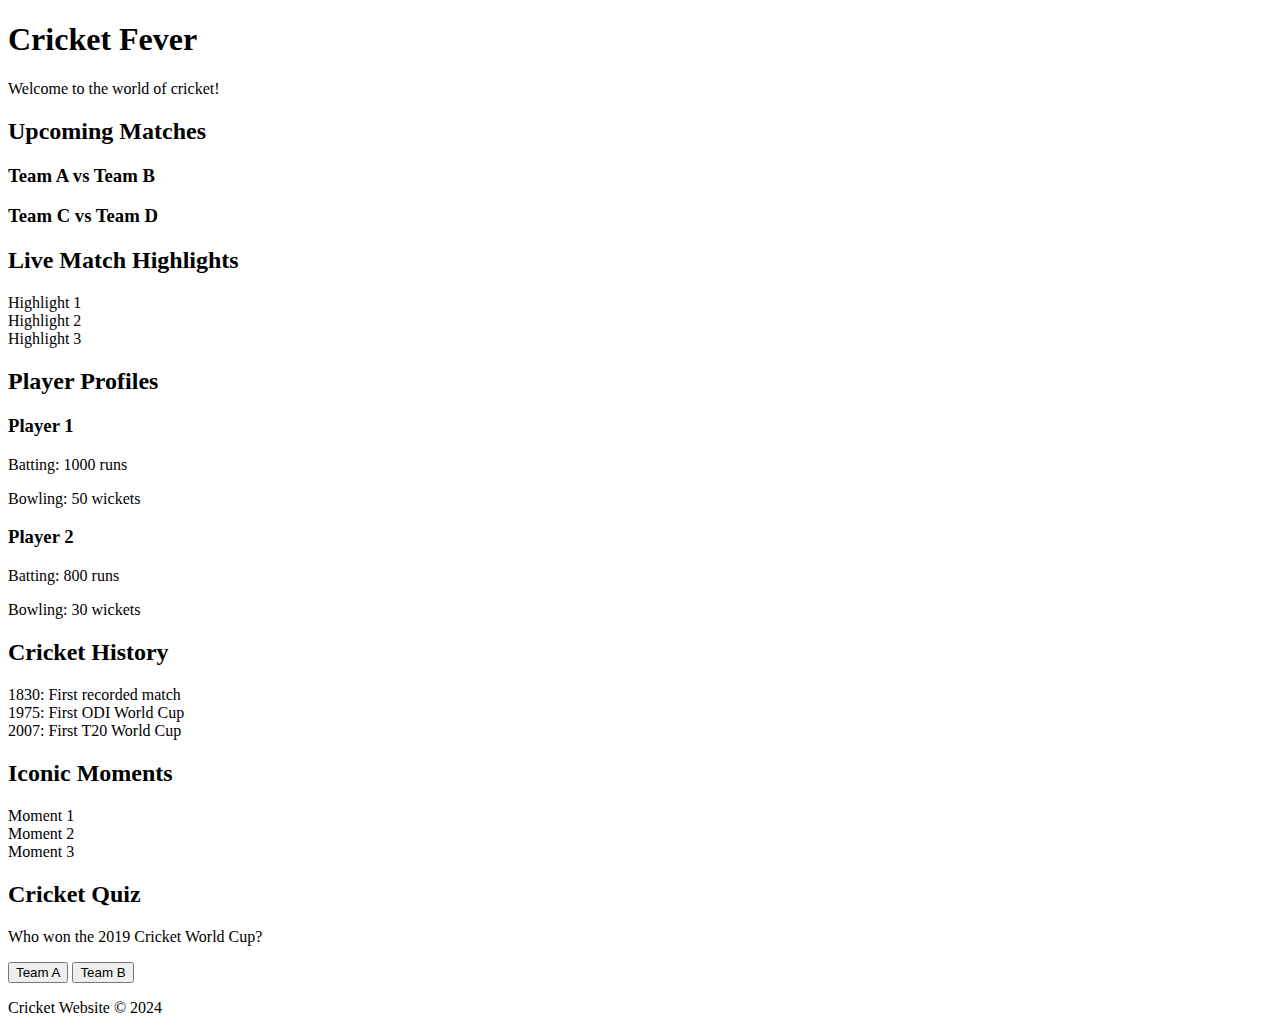
==== index.html @ 21a28d3c "Update index.html" ====
<!DOCTYPE html>
<html lang="en">
<head>
    <meta charset="UTF-8">
    <meta name="viewport" content="width=device-width, initial-scale=1.0">
    <title>Cricket Website</title>
    <link rel="stylesheet" href="styles.css">
</head>
<body>
    <header>
        <div class="hero">
            <h1>Cricket Fever</h1>
            <p>Welcome to the world of cricket!</p>
        </div>
    </header>

    <section id="upcoming-matches">
        <h2>Upcoming Matches</h2>
        <div class="match" data-date="2024-09-30T14:00:00">
            <h3>Team A vs Team B</h3>
            <p class="countdown"></p>
        </div>
        <div class="match" data-date="2024-10-02T16:00:00">
            <h3>Team C vs Team D</h3>
            <p class="countdown"></p>
        </div>
    </section>

    <section id="live-highlights">
        <h2>Live Match Highlights</h2>
        <div class="slider">
            <div class="highlight">Highlight 1</div>
            <div class="highlight">Highlight 2</div>
            <div class="highlight">Highlight 3</div>
        </div>
    </section>

    <section id="player-profiles">
        <h2>Player Profiles</h2>
        <div class="player-card">
            <div class="card-content">
                <h3>Player 1</h3>
                <p>Batting: 1000 runs</p>
                <p>Bowling: 50 wickets</p>
            </div>
        </div>
        <div class="player-card">
            <div class="card-content">
                <h3>Player 2</h3>
                <p>Batting: 800 runs</p>
                <p>Bowling: 30 wickets</p>
            </div>
        </div>
    </section>

    <section id="cricket-history">
        <h2>Cricket History</h2>
        <div class="timeline">
            <div class="event">1830: First recorded match</div>
            <div class="event">1975: First ODI World Cup</div>
            <div class="event">2007: First T20 World Cup</div>
        </div>
    </section>

    <section id="gallery">
        <h2>Iconic Moments</h2>
        <div class="gallery">
            <div class="gallery-item">Moment 1</div>
            <div class="gallery-item">Moment 2</div>
            <div class="gallery-item">Moment 3</div>
        </div>
    </section>

    <section id="quiz">
        <h2>Cricket Quiz</h2>
        <div class="quiz-question">
            <p>Who won the 2019 Cricket World Cup?</p>
            <button>Team A</button>
            <button>Team B</button>
        </div>
    </section>

    <footer>
        <p>Cricket Website &copy; 2024</p>
    </footer>

    <script src="script.js"></script>
</body>
</html>
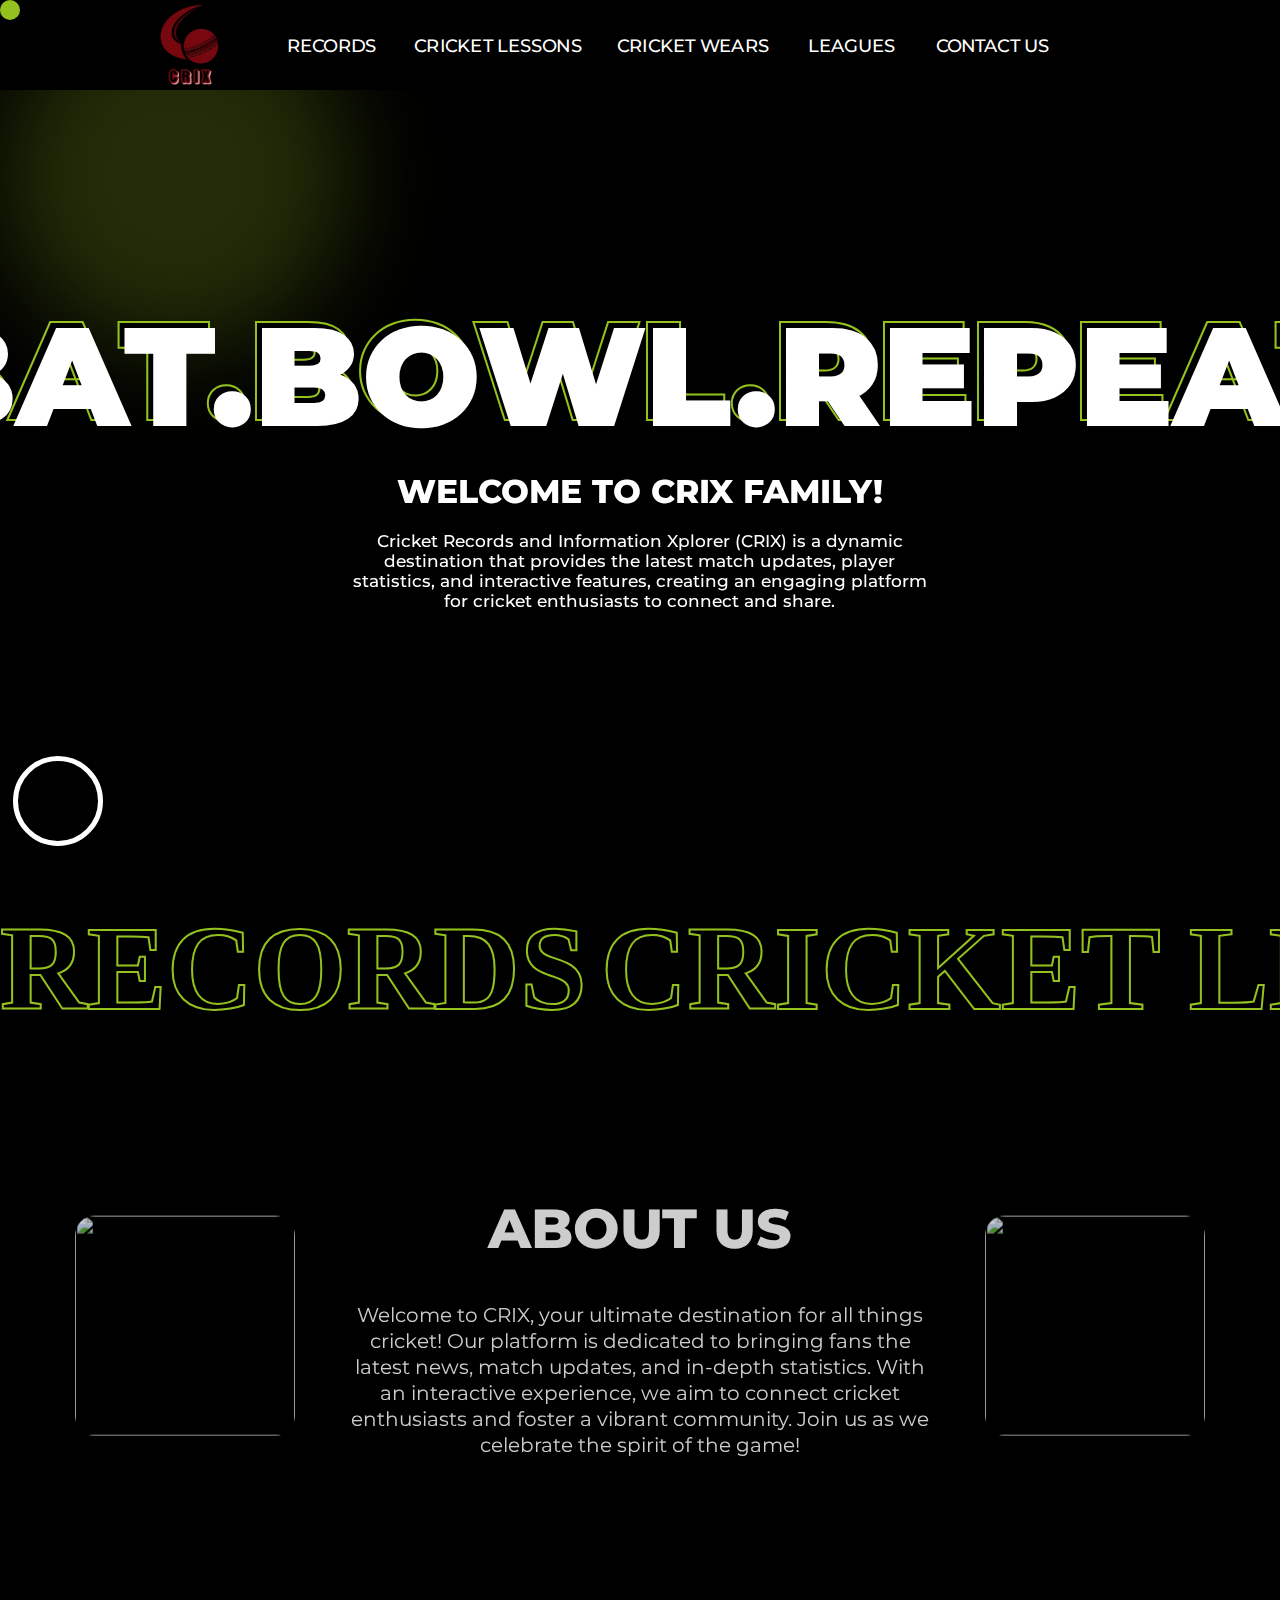
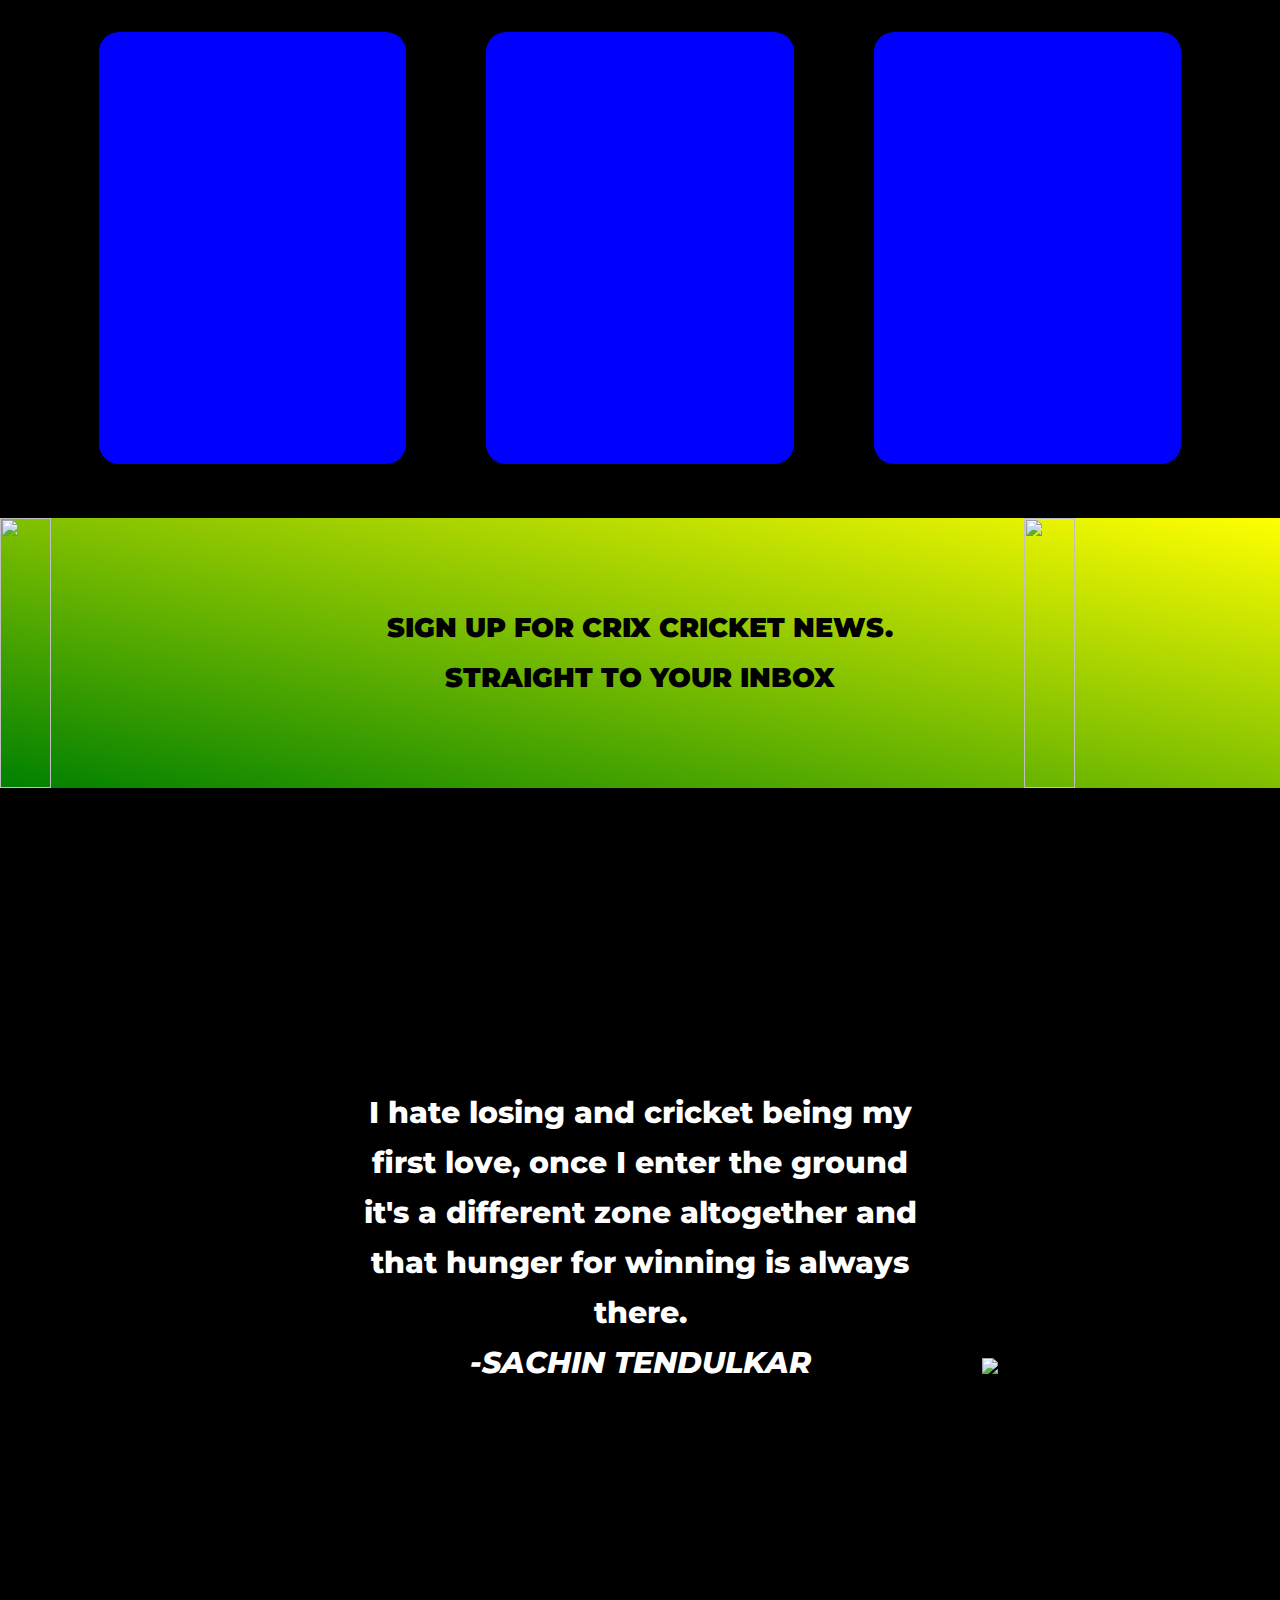
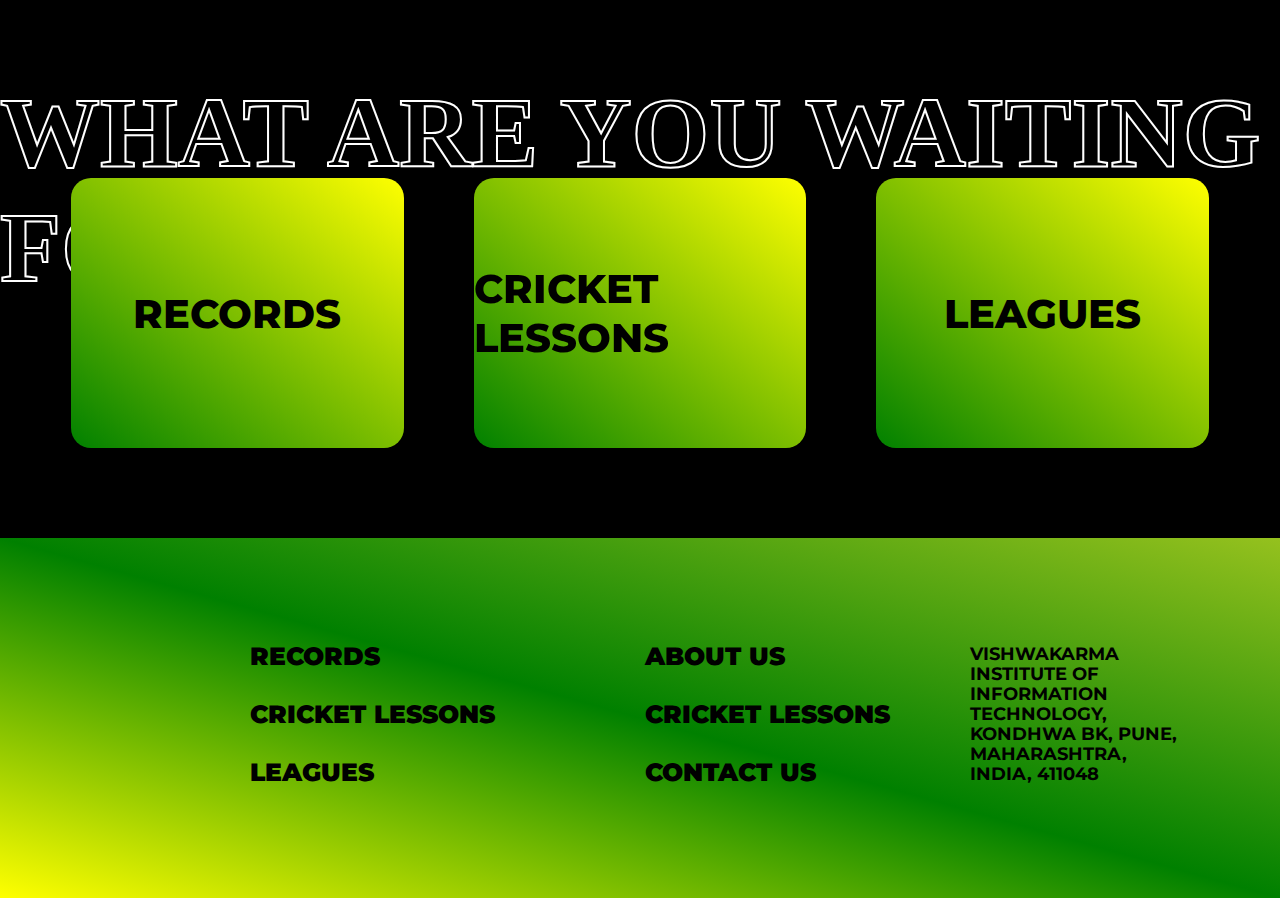
==== commit d0b96794: "Prototype" ====
--- a/index.html
+++ b/index.html
@@ -1,89 +1,167 @@
 <!DOCTYPE html>
 <html lang="en">
+
 <head>
     <meta charset="UTF-8">
     <meta name="viewport" content="width=device-width, initial-scale=1.0">
-    <title>Cricket Website</title>
-    <link rel="stylesheet" href="styles.css">
+    <title>CRIX</title>
+    <link rel="stylesheet" href="style.css">
+    <link rel="preconnect" href="https://fonts.googleapis.com">
+    <link rel="preconnect" href="https://fonts.gstatic.com" crossorigin>
+    <link href="https://fonts.googleapis.com/css2?family=Montserrat:wght@700&display=swap" rel="stylesheet">
+    <link rel="stylesheet" href="https://cdnjs.cloudflare.com/ajax/libs/font-awesome/6.5.1/css/all.min.css" integrity="sha512-DTOQO9RWCH3ppGqcWaEA1BIZOC6xxalwEsw9c2QQeAIftl+Vegovlnee1c9QX4TctnWMn13TZye+giMm8e2LwA==" crossorigin="anonymous" referrerpolicy="no-referrer" />
 </head>
+
 <body>
-    <header>
-        <div class="hero">
-            <h1>Cricket Fever</h1>
-            <p>Welcome to the world of cricket!</p>
+    <div id="nav">
+        <img src="Screenshot__221_-removebg-preview.png"
+            alt="">
+        <h4>RECORDS</h4>
+        <h4>CRICKET LESSONS</h4>
+        <h4>CRICKET WEARS</h4>
+        <h4>LEAGUES</h4>
+        <h4>CONTACT US</h4>
+    </div>
+    <div id="cursor"></div>
+    <div id="cursor-blur"></div>
+    <video src="./videoplayback (online-video-cutter.com).mp4" muted autoplay loop> </video>
+    <div id="main">
+        <div id="page1">
+            <h1>BAT.BOWL.REPEAT</h1>
+            <h2>WELCOME TO CRIX FAMILY!</h2>
+            <P>Cricket Records and Information Xplorer (CRIX) is a dynamic destination that provides the latest match updates,
+                 player statistics, and interactive features, creating an engaging platform for cricket enthusiasts to connect and share.</P>
+                <div id="arrow">
+                    <i class="fa-solid fa-arrow-down"></i>
+                </div>
         </div>
-    </header>
+        <div id="page2">
+            <div id="scroller">
 
-    <section id="upcoming-matches">
-        <h2>Upcoming Matches</h2>
-        <div class="match" data-date="2024-09-30T14:00:00">
-            <h3>Team A vs Team B</h3>
-            <p class="countdown"></p>
-        </div>
-        <div class="match" data-date="2024-10-02T16:00:00">
-            <h3>Team C vs Team D</h3>
-            <p class="countdown"></p>
-        </div>
-    </section>
 
-    <section id="live-highlights">
-        <h2>Live Match Highlights</h2>
-        <div class="slider">
-            <div class="highlight">Highlight 1</div>
-            <div class="highlight">Highlight 2</div>
-            <div class="highlight">Highlight 3</div>
-        </div>
-    </section>
+                <div id="scroller1">
+                    <h4>RECORDS</h4>
+                    <h4>CRICKET LESSONS</h4>
+                    <h4>CRICKET WEARS</h4>
+                    <h4>LEAGUES</h4>
+                    <h4>CONTACT US</h4>
+                </div>
+                <div id="scroller1">
+                    <h4>RECORDS</h4>
+                    <h4>CRICKET LESSONS</h4>
+                    <h4>CRICKET WEARS</h4>
+                    <h4>LEAGUES</h4>
+                    <h4>CONTACT US</h4>
+                </div>
 
-    <section id="player-profiles">
-        <h2>Player Profiles</h2>
-        <div class="player-card">
-            <div class="card-content">
-                <h3>Player 1</h3>
-                <p>Batting: 1000 runs</p>
-                <p>Bowling: 50 wickets</p>
+            </div>
+            <div id="about-us">
+                <img src="https://images.unsplash.com/photo-1531415074968-036ba1b575da?q=80&w=2067&auto=format&fit=crop&ixlib=rb-4.0.3&ixid=M3wxMjA3fDB8MHxwaG90by1wYWdlfHx8fGVufDB8fHx8fA%3D%3D"
+                    alt="">
+
+                <div id="about-us2">
+                    <h3>ABOUT US</h3>
+                    <p>Welcome to CRIX, your ultimate destination for all things cricket! Our platform is dedicated to bringing fans 
+                        the latest news, match updates, and in-depth statistics. With an interactive experience, we aim to connect
+                         cricket enthusiasts and foster a vibrant community. Join us as we celebrate the spirit of the game!</p>
+                </div>
+                <img src="https://images.unsplash.com/photo-1624193757636-b829dfa06a1b?q=80&w=1896&auto=format&fit=crop&ixlib=rb-4.0.3&ixid=M3wxMjA3fDB8MHxwaG90by1wYWdlfHx8fGVufDB8fHx8fA%3D%3D"
+                    alt="">
+            </div>
+            <div id="cards-container">
+
+                <div class="card" id="card1">
+                    <div class="overlay">
+                        <h4>RECORDS</h4>
+                        <p>Dive into the world of cricket records, showcasing the highest scores, fastest balls, and most wickets. 
+                            Explore historical milestones and remarkable achievements that define the spirit of the game.
+                        </p>
+                    </div>
+                </div>
+
+
+
+                <div class="card" id="card2">
+                    <div class="overlay">
+                        <h4>CRICKET LESSONS</h4>
+                        <p>Master the art of cricket with comprehensive lessons covering batting techniques, bowling styles, and fielding strategies. 
+                            Whether you're a beginner or looking to refine your skills, these lessons are designed to elevate your game.</p>
+                    </div>
+                </div>
+
+
+
+                <div class="card" id="card3">
+                    <div class="overlay">
+                        <h4>LEAGUES</h4>
+                        <p>Discover the excitement of cricket leagues worldwide, from local tournaments to international championships.
+                             Stay updated on fixtures, teams, and results as players compete for glory on the global stage.</p>
+                    </div>
+                </div>
+
             </div>
         </div>
-        <div class="player-card">
-            <div class="card-content">
-                <h3>Player 2</h3>
-                <p>Batting: 800 runs</p>
-                <p>Bowling: 30 wickets</p>
+        <div id="green-div">
+            <img src="https://ouch-cdn2.icons8.com/KgfWC6MGeH04_TXdJJW-ux6JRqDBAp61B5__o1BR1bs/rs:fit:368:492/czM6Ly9pY29uczgu/b3VjaC1wcm9kLmFz/c2V0cy9zdmcvNDQ1/L2JkNDdhYjNmLWI1/ZGYtNDgwMy05ZTU4/LWY4ODcyNjc5ZjMz/ZC5zdmc.png"
+                alt="">
+            <h4>Sign up for CRIX cricket news. <br>Straight to your Inbox</h4>
+            <img src="https://ouch-cdn2.icons8.com/KgfWC6MGeH04_TXdJJW-ux6JRqDBAp61B5__o1BR1bs/rs:fit:368:492/czM6Ly9pY29uczgu/b3VjaC1wcm9kLmFz/c2V0cy9zdmcvNDQ1/L2JkNDdhYjNmLWI1/ZGYtNDgwMy05ZTU4/LWY4ODcyNjc5ZjMz/ZC5zdmc.png"
+                alt="">
+        </div>
+        <div id="page3">
+            <img id="colon1" src="https://eiwgew27fhz.exactdn.com/wp-content/themes/puttosaurus/img/quote-left.svg"
+                alt="">
+            <p>I hate losing and cricket being my first love, once I enter the ground it's a different zone altogether and that
+                 hunger for winning is always there.
+                 <br><cite>-SACHIN TENDULKAR</cite></p>
+            <img id="colon2" src="https://eiwgew27fhz.exactdn.com/wp-content/themes/puttosaurus/img/quote-right.svg">
+
+        </div>
+        <div id="page4">
+            <h1>WHAT ARE YOU WAITING FOR</h1>
+            <div class="elem">
+                <h2>RECORDS</h2>
+                <img src="https://wallpapers.com/images/hd/indian-cricket-player-world-4k-nq2ctc7fwivw40g7.jpg" alt="">
+            </div>
+            <div class="elem">
+                <h2>CRICKET LESSONS</h2>
+                <img src="https://images.unsplash.com/photo-1519847944462-d2229b64154d?q=80&w=2074&auto=format&fit=crop&ixlib=rb-4.0.3&ixid=M3wxMjA3fDB8MHxwaG90by1wYWdlfHx8fGVufDB8fHx8fA%3D%3D" alt="">
+            </div>
+            <div class="elem">
+                <h2>LEAGUES</h2>
+                <img src="https://assets.gqindia.com/photos/5ce3a36ca24632705678783d/4:3/w_1440,h_1080,c_limit/World-Cup-top-image.jpg" alt="">
             </div>
         </div>
-    </section>
+        <div id="footer">
+            <img src="https://ouch-cdn2.icons8.com/KgfWC6MGeH04_TXdJJW-ux6JRqDBAp61B5__o1BR1bs/rs:fit:368:492/czM6Ly9pY29uczgu/b3VjaC1wcm9kLmFz/c2V0cy9zdmcvNDQ1/L2JkNDdhYjNmLWI1/ZGYtNDgwMy05ZTU4/LWY4ODcyNjc5ZjMz/ZC5zdmc.png" alt="">
+            <div id="f1">
+                <img src="https://images.CRIX-cricket.com/image/private/t_q-best/v1698133655/prd/assets/logos/CRIX-white-logo.svg" alt="">
+            </div>
+            <div id="f2">
+                <h3>RECORDS</h3>
+                <h3>CRICKET LESSONS</h3>
+                <h3>LEAGUES</h3>
+            </div>
+            <div id="f3">
+                <h3>ABOUT US</h3>
+                <h3>CRICKET LESSONS</h3>
+                <h3>CONTACT US</h3>
+            </div>
+            <div id="f4">
+                <h4>VISHWAKARMA INSTITUTE OF INFORMATION TECHNOLOGY, KONDHWA BK, PUNE, MAHARASHTRA, INDIA, 411048
+                </h4>
+            </div>
+        </div>
+    </div>
+    
+    <script src="https://cdnjs.cloudflare.com/ajax/libs/gsap/3.12.5/gsap.min.js"
+        integrity="sha512-7eHRwcbYkK4d9g/6tD/mhkf++eoTHwpNM9woBxtPUBWm67zeAfFC+HrdoE2GanKeocly/VxeLvIqwvCdk7qScg=="
+        crossorigin="anonymous" referrerpolicy="no-referrer"></script>
+        <script src="https://cdnjs.cloudflare.com/ajax/libs/gsap/3.12.5/ScrollTrigger.min.js"
+        integrity="sha512-onMTRKJBKz8M1TnqqDuGBlowlH0ohFzMXYRNebz+yOcc5TQr/zAKsthzhuv0hiyUKEiQEQXEynnXCvNTOk50dg=="
+        crossorigin="anonymous" referrerpolicy="no-referrer"></script>
+        <script src="script.js"></script>
+    
+</body>
 
-    <section id="cricket-history">
-        <h2>Cricket History</h2>
-        <div class="timeline">
-            <div class="event">1830: First recorded match</div>
-            <div class="event">1975: First ODI World Cup</div>
-            <div class="event">2007: First T20 World Cup</div>
-        </div>
-    </section>
-
-    <section id="gallery">
-        <h2>Iconic Moments</h2>
-        <div class="gallery">
-            <div class="gallery-item">Moment 1</div>
-            <div class="gallery-item">Moment 2</div>
-            <div class="gallery-item">Moment 3</div>
-        </div>
-    </section>
-
-    <section id="quiz">
-        <h2>Cricket Quiz</h2>
-        <div class="quiz-question">
-            <p>Who won the 2019 Cricket World Cup?</p>
-            <button>Team A</button>
-            <button>Team B</button>
-        </div>
-    </section>
-
-    <footer>
-        <p>Cricket Website &copy; 2024</p>
-    </footer>
-
-    <script src="script.js"></script>
-</body>
 </html>
--- a/style.css
+++ b/style.css
@@ -0,0 +1,499 @@
+*{
+    margin: 0;
+    padding: 0;
+    box-sizing: border-box;
+    font-family: 'montserrat';
+    color: #fff;
+}
+
+html,body{
+    height: 100%;
+    width: 100%;
+
+}
+
+#cursor{
+    height: 20px;
+    width: 20px;
+    background-color: #95C11E;
+    border-radius: 50%;
+    position: fixed;
+    z-index: 99;
+}
+
+#cursor-blur{
+    height: 350px;
+    width: 350px;
+    background-color: #96c11e3c;
+    border-radius: 50%;
+    position: fixed;
+    filter: blur(50px);
+    z-index: 9;
+}
+
+
+#nav{
+    height: 145px;
+    width: 100%;
+    display: flex;
+    align-items: center;
+    padding: 0 150px;
+    gap: 50px;
+    position: fixed;
+    justify-content: flex-start;
+    z-index: 99;
+}
+
+#nav img{
+    height: 80px;
+}
+
+#nav h4{
+    text-transform: uppercase;
+    scale: 1.1;
+    font-weight: 500;
+    transition: all ease 0.5s;
+}
+
+#nav h4:hover{
+    text-decoration: underline;
+    scale: 1;
+    
+}
+
+video{
+    height: 100%;
+    width: 100%;
+    object-fit: cover;
+    position: fixed;
+    z-index: -1;
+}
+
+#main{
+    position: relative;
+    background-color: rgba(0,0,0, 0.60);
+}
+
+#page1{
+    height: 100vh;
+    width: 100%;
+    position: relative;
+    display: flex;
+    align-items: center;
+    justify-content: center;
+    flex-direction: column;
+    text-align: center;
+    z-index: 10;
+}
+
+#page1 h1{
+    font-size: 140px;
+    font-weight: 900;
+    position: relative;
+}
+
+#page1 h1::before{
+    content: "BAT.BOWL.REPEAT";
+    position: absolute;
+    color: black;
+    top: -6px;
+    left: -6px;
+    -webkit-text-stroke: 2px #95C11E;
+    z-index: -1;
+}
+
+#page1 h2{
+    font-size: 33px;
+    font-weight: 800;
+    margin-top: 10px;
+    margin-bottom: 20px;
+}
+#page1 p{
+    font-size: 17px;
+    font-weight: 500;
+    width: 45.3%;
+}
+
+
+#page1 #arrow{
+
+    height: 90px;
+    width: 90px;
+    background-color: transparent;
+    position: absolute;
+    display: flex;
+    align-items: center;
+    left: 1%;
+    bottom: 6%;
+    justify-content: center;
+    border-radius: 50%;
+    border: 5px solid white;
+    transition: all ease 0.5s;
+
+}
+#page1 #arrow i{
+    font-size: 50px;
+    font-weight: 800;
+}
+
+#page1 #arrow:hover{
+    scale: 0.5;
+    background-color: #95C11E;
+
+}
+
+#page2{
+    min-height: 100vh;
+    width: 100%;
+    z-index: 10;
+}
+
+#scroller{
+
+    white-space: nowrap;
+    overflow-x:auto ;
+    overflow-y: hidden;
+    position: relative;
+    z-index: 10;
+
+}
+
+#scroller::-webkit-scrollbar{
+    display: none;
+}
+#scroller1{
+    display: inline-block;
+    white-space: nowrap;
+    animation: scroll;
+    animation-duration: 50s;
+    animation-timing-function: linear;
+    animation-iteration-count: infinite;
+}
+
+
+#scroller h4{
+    display: inline-block;
+    font-size: 120px;
+    font-weight: 900;
+    font-family:'gilroy';
+    margin-right: 10px;
+    transition: all linear 0.5s;
+    color: transparent;
+    -webkit-text-stroke: 2px #95C11E;
+}
+
+#scroller h4:hover{
+    color: #95C11E;
+}
+
+@keyframes scroll {
+    from{
+        transform: translateX(0);
+    }
+    to{
+        transform: translateX(-100%);
+    }
+    
+}
+
+
+#about-us{
+    height: 60vh;
+    width: 100%;
+    display: flex;
+    padding: 0 50px;
+    align-items: center;
+    justify-content: space-around;
+    position: relative;
+    z-index: 10;
+}
+
+#about-us img{
+    height: 220px;
+    width: 220px;
+    border-radius: 20px;
+    object-fit: cover;
+}
+
+#about-us2{
+    width: 50%;
+    text-align: center;
+}
+
+#about-us2 h3{
+    font-size: 55px;
+    font-weight: 800;
+    margin-bottom: 40px;
+}
+
+#about-us2 p{
+    font-size: 20px;
+    line-height: 26px;
+}
+
+
+#cards-container{
+    height: 60vh;
+    display: flex;
+    align-items: center;
+    justify-content: center;
+    gap: 80px;
+    position: relative;
+    z-index: 10;
+}
+
+.card{
+    height: 80%;
+    width: 24%;
+    background-color: blue;
+    border-radius: 20px;
+    background-size:cover ;
+    background-position:center ;
+    overflow: hidden;
+    transition: all ease 0.8s;
+    
+}
+
+#card1{
+    background-image: url(https://images.unsplash.com/photo-1603722039047-bc9997bfa963?q=80&w=2070&auto=format&fit=crop&ixlib=rb-4.0.3&ixid=M3wxMjA3fDB8MHxwaG90by1wYWdlfHx8fGVufDB8fHx8fA%3D%3D);
+
+}
+
+#card2{
+    background-image: url(https://images.unsplash.com/photo-1580831800257-f83135932664?q=80&w=1960&auto=format&fit=crop&ixlib=rb-4.0.3&ixid=M3wxMjA3fDB8MHxwaG90by1wYWdlfHx8fGVufDB8fHx8fA%3D%3D);
+}
+
+#card3{
+    background-image: url(https://wallpapers.com/images/featured/indian-cricket-g8wl4uwm62bu7830.jpg);
+}
+
+.overlay{
+    height: 100%;
+    width: 100%;
+    background-color: #95C11E;
+    padding: 30px;
+    padding-top: 90px;
+    opacity: 0;
+    transition: all ease 0.6s;
+    
+}
+
+.overlay h4{
+    color: #000;
+    font-size: 30px;
+    text-transform: uppercase;
+    white-space: nowrap;
+    margin-bottom: 20px;
+    font-weight: 800;
+}
+
+.overlay p{
+    color: #000;
+    font-size: 15px;
+}
+
+.card:hover .overlay{
+    opacity: 1;
+}
+
+.card:hover{
+    transform: rotate3d(-1,0.5,.2,20deg);
+}
+
+#green-div{
+    height:30vh;
+    display: flex;
+    align-items: center;
+    justify-content: space-between;
+    background: linear-gradient(to left bottom , yellow,green);
+}
+
+#green-div h4{
+    width: 50%;
+    color: #000;
+    font-size: 27px; 
+    text-transform: uppercase;
+    line-height: 50px;
+    text-align: center;
+    font-weight: 900;
+}
+
+#green-div img{
+    height: 100%;
+    object-fit: cover;
+    width: 20%;
+}
+
+#page3{
+    height: 100vh;
+    width: 100%;
+    background-color: #000;
+    display: flex;
+    align-items: center;
+    justify-content: center;
+    position: relative;
+}
+
+#page3>p{
+    font-size: 30px;
+    font-weight: 800;
+    width: 45%;
+    text-align: center;
+    line-height: 50px;
+}
+
+#page3 img{
+   height: 60px;
+   
+   position: absolute;
+    
+}
+
+#page3 #colon1{
+    left: 20%;
+    top: 20%;
+}
+
+#page3 #colon2{
+    right:22%;
+    bottom: 30%;
+}
+
+#page4{
+    height: 50vh;
+    width: 100%;
+  position: relative;
+    display: flex;
+    align-items: center;
+    justify-content: center;
+    gap: 70px;
+    
+}
+
+.elem{
+    height: 60%;
+    width: 26%;
+    overflow: hidden;
+    border-radius: 20px;
+    position: relative;
+}
+
+.elem h2{
+    height: 100%;
+    width: 100%;
+    background: linear-gradient(to left bottom, yellow, green);
+    display: flex;
+    align-items: center;
+    justify-content: center;
+    font-size: 40px;
+    color: #000;
+    font-weight: 800;
+    position: absolute;
+    z-index: 10;
+    transition: all ease 0.5s;
+}
+
+.elem img{
+    height: 100%;
+    width: 100%;
+    object-fit: cover;
+    transition: all ease 0.5s;
+    scale: 1.1;
+}
+
+.elem:hover h2{
+    color: #fff;
+    background: transparent;
+}
+.elem:hover img{
+   scale: 1;
+}
+
+#page4>h1{
+    font-size: 100px;
+    position: absolute;
+    top: -2.9%;
+    font-weight: 900;
+    font-family: gilroy;
+    text-transform: uppercase;
+    color: #000;
+    -webkit-text-stroke: 2px white;
+}
+
+#footer{
+    height: 40vh;
+    width: 100%;
+    background: linear-gradient(to left bottom,#95C11E, green, yellow);
+    position: relative;
+    display: flex;
+    justify-content: flex-start;
+    align-items: center;
+    gap: 150px;
+    padding: 0 100px;
+}
+
+#footer>img{
+    position: absolute;
+    left: 0;
+    height: 100%;
+    z-index: 0;
+}
+
+#f1 img{
+    height: 100px;
+}
+
+#f1, #f2, #f3, #f4{
+    width: fit-content;
+    position: relative;
+    z-index: 2;
+}
+
+#f2 h3{
+    font-size: 25px;
+    white-space: nowrap;
+    text-transform: uppercase;
+    color: #000;
+    font-weight: 900;
+    margin-bottom:8px ;
+    line-height: 50px;
+text-decoration: none; 
+  display: inline-block;
+  transition: text-decoration 0.2s ease-in-out;
+}
+
+#f2 h3:hover,
+#f3 h3:hover {
+  text-decoration: underline;
+}
+
+#f3 h3{
+    font-size: 25px;
+    white-space: nowrap;
+    text-transform: uppercase;
+    color: #000;
+    font-weight: 900;
+    margin-bottom:8px ;
+    line-height: 50px;
+    
+}
+
+
+
+
+#f4 h4{
+    font-size: 18px;
+    text-transform: uppercase;
+    color: #000;
+    
+    margin-bottom:8px ;
+    margin-left: -70px;
+    line-height: 20px;
+
+}
+
+*::selection{
+    background-color: white;
+    color: #95C11E;
+}
+
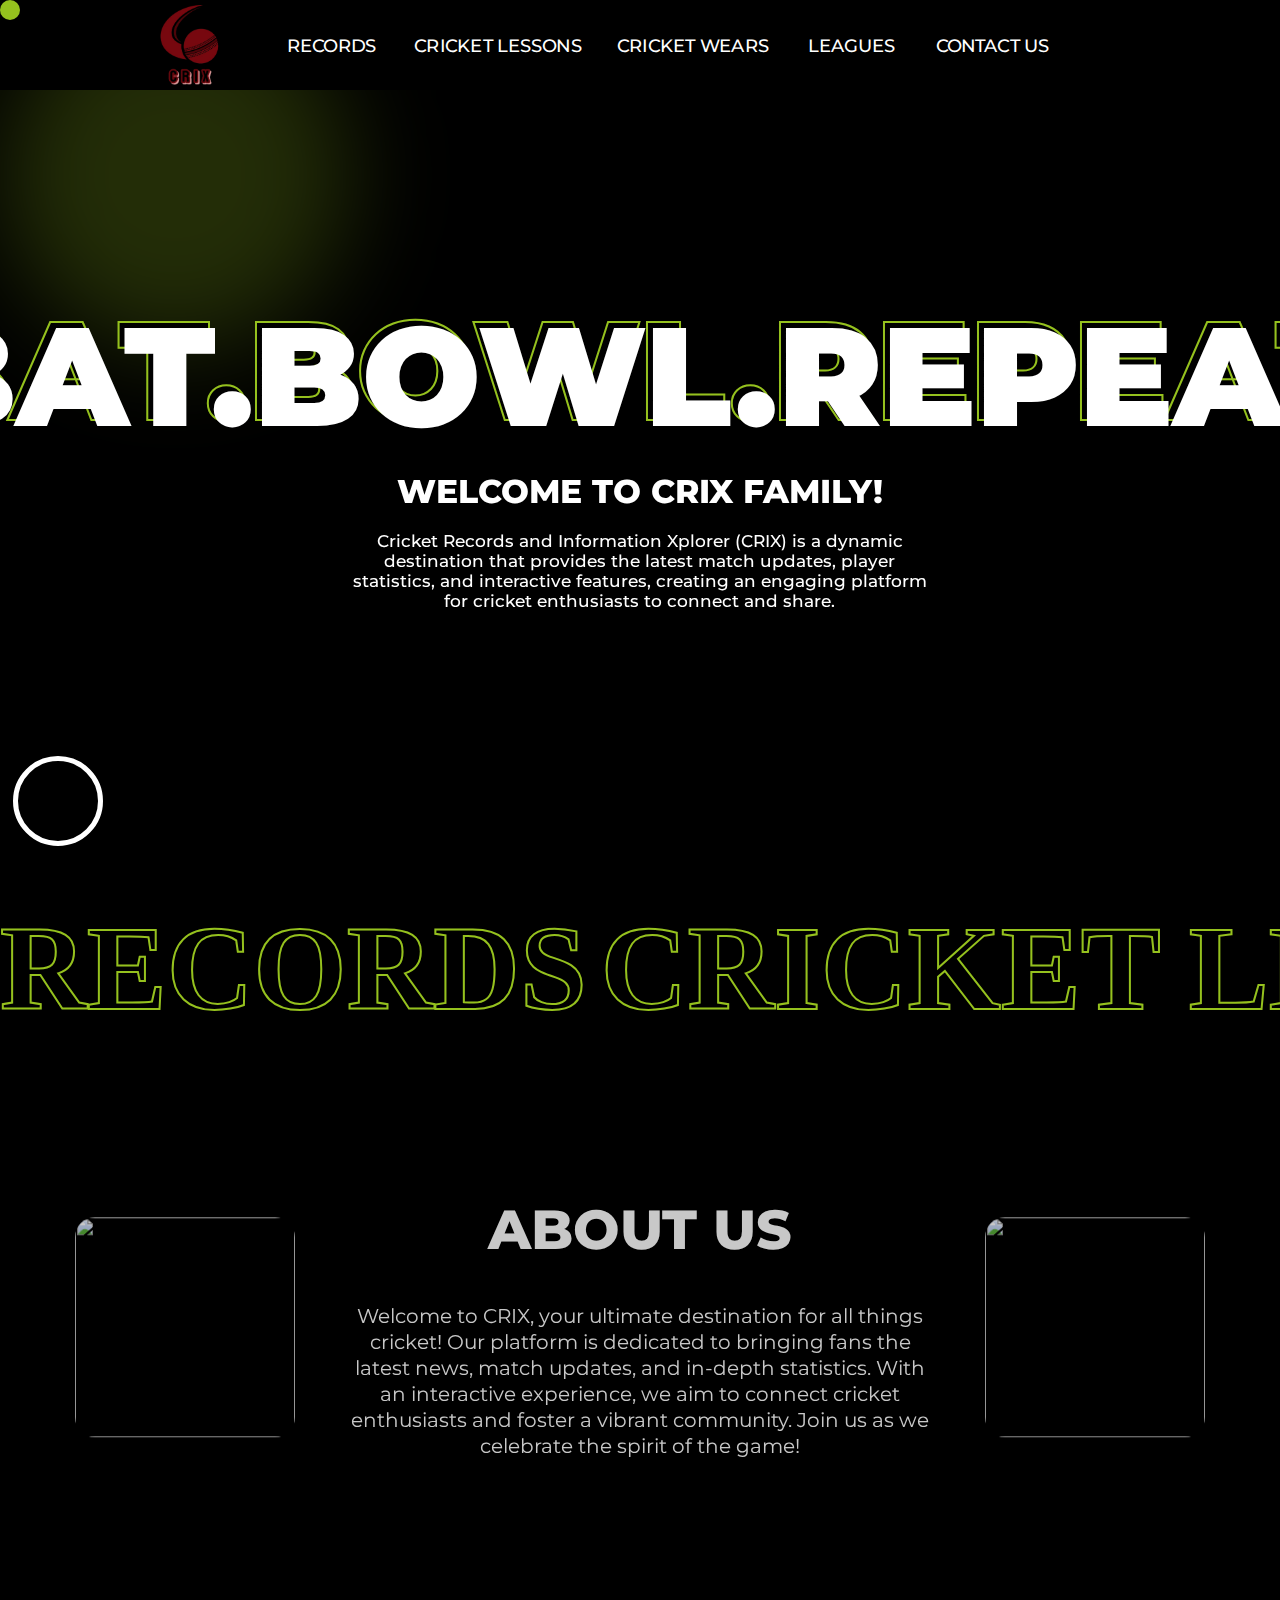
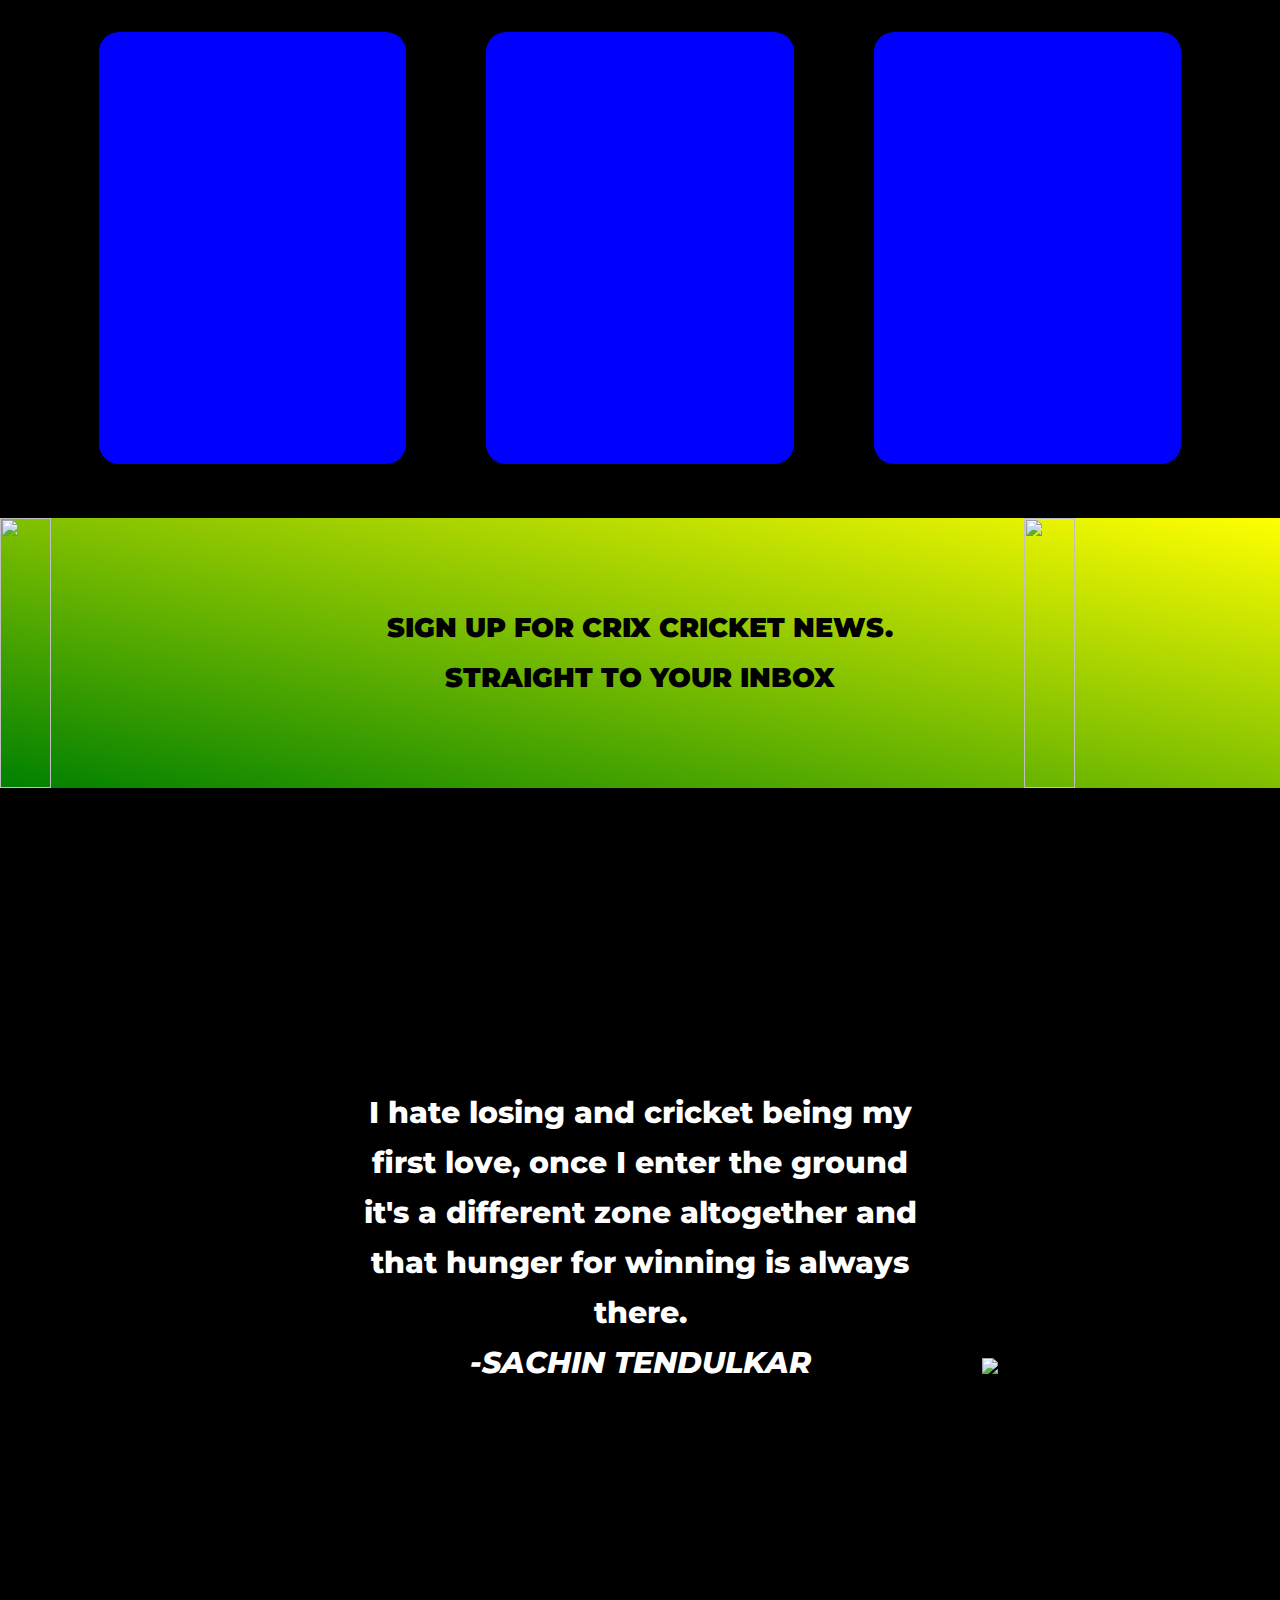
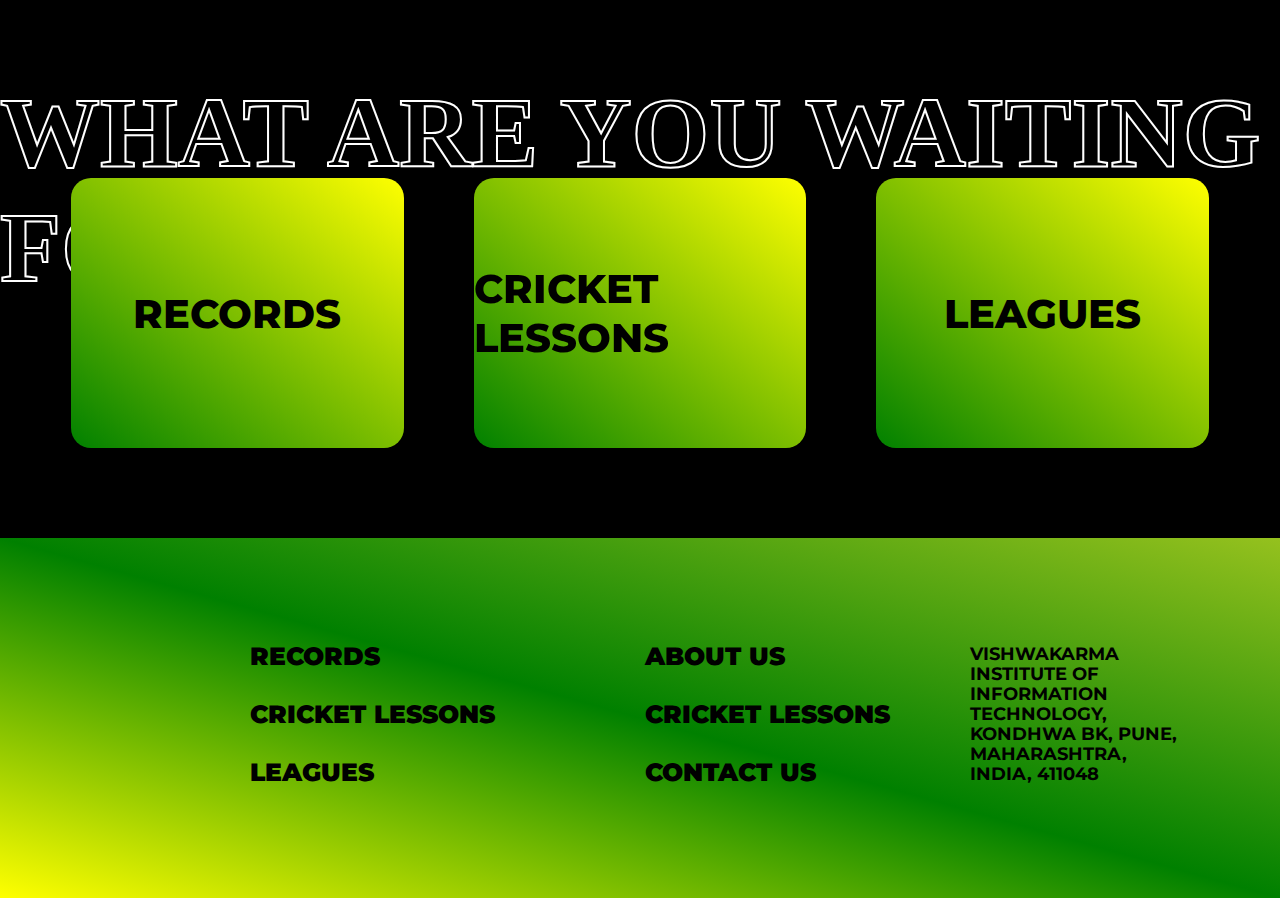
==== commit 55f47512: "Changes" ====
--- a/index.html
+++ b/index.html
@@ -14,7 +14,7 @@
 
 <body>
     <div id="nav">
-        <img src="Screenshot__221_-removebg-preview.png"
+        <img src="Logo.png"
             alt="">
         <h4>RECORDS</h4>
         <h4>CRICKET LESSONS</h4>
@@ -24,7 +24,7 @@
     </div>
     <div id="cursor"></div>
     <div id="cursor-blur"></div>
-    <video src="./videoplayback (online-video-cutter.com).mp4" muted autoplay loop> </video>
+    <video src="BG Video.mp4" muted autoplay loop> </video>
     <div id="main">
         <div id="page1">
             <h1>BAT.BOWL.REPEAT</h1>
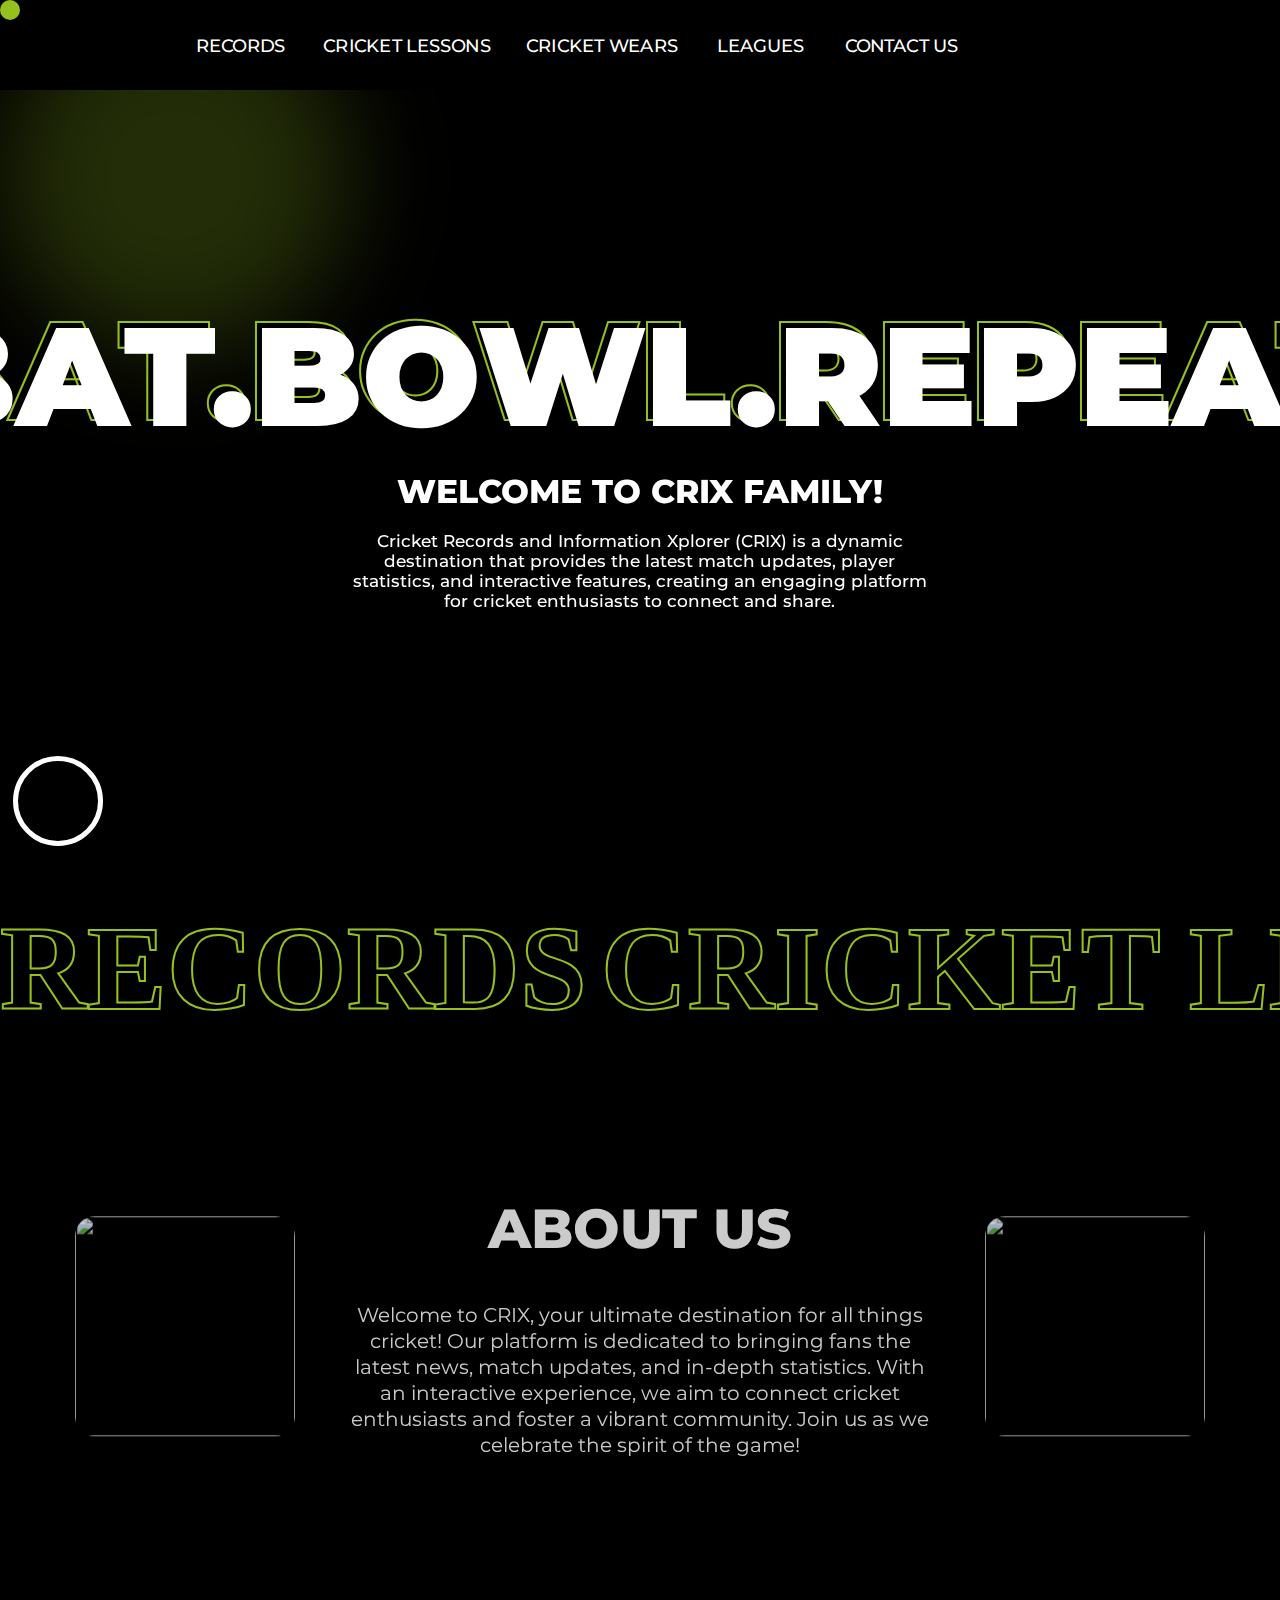
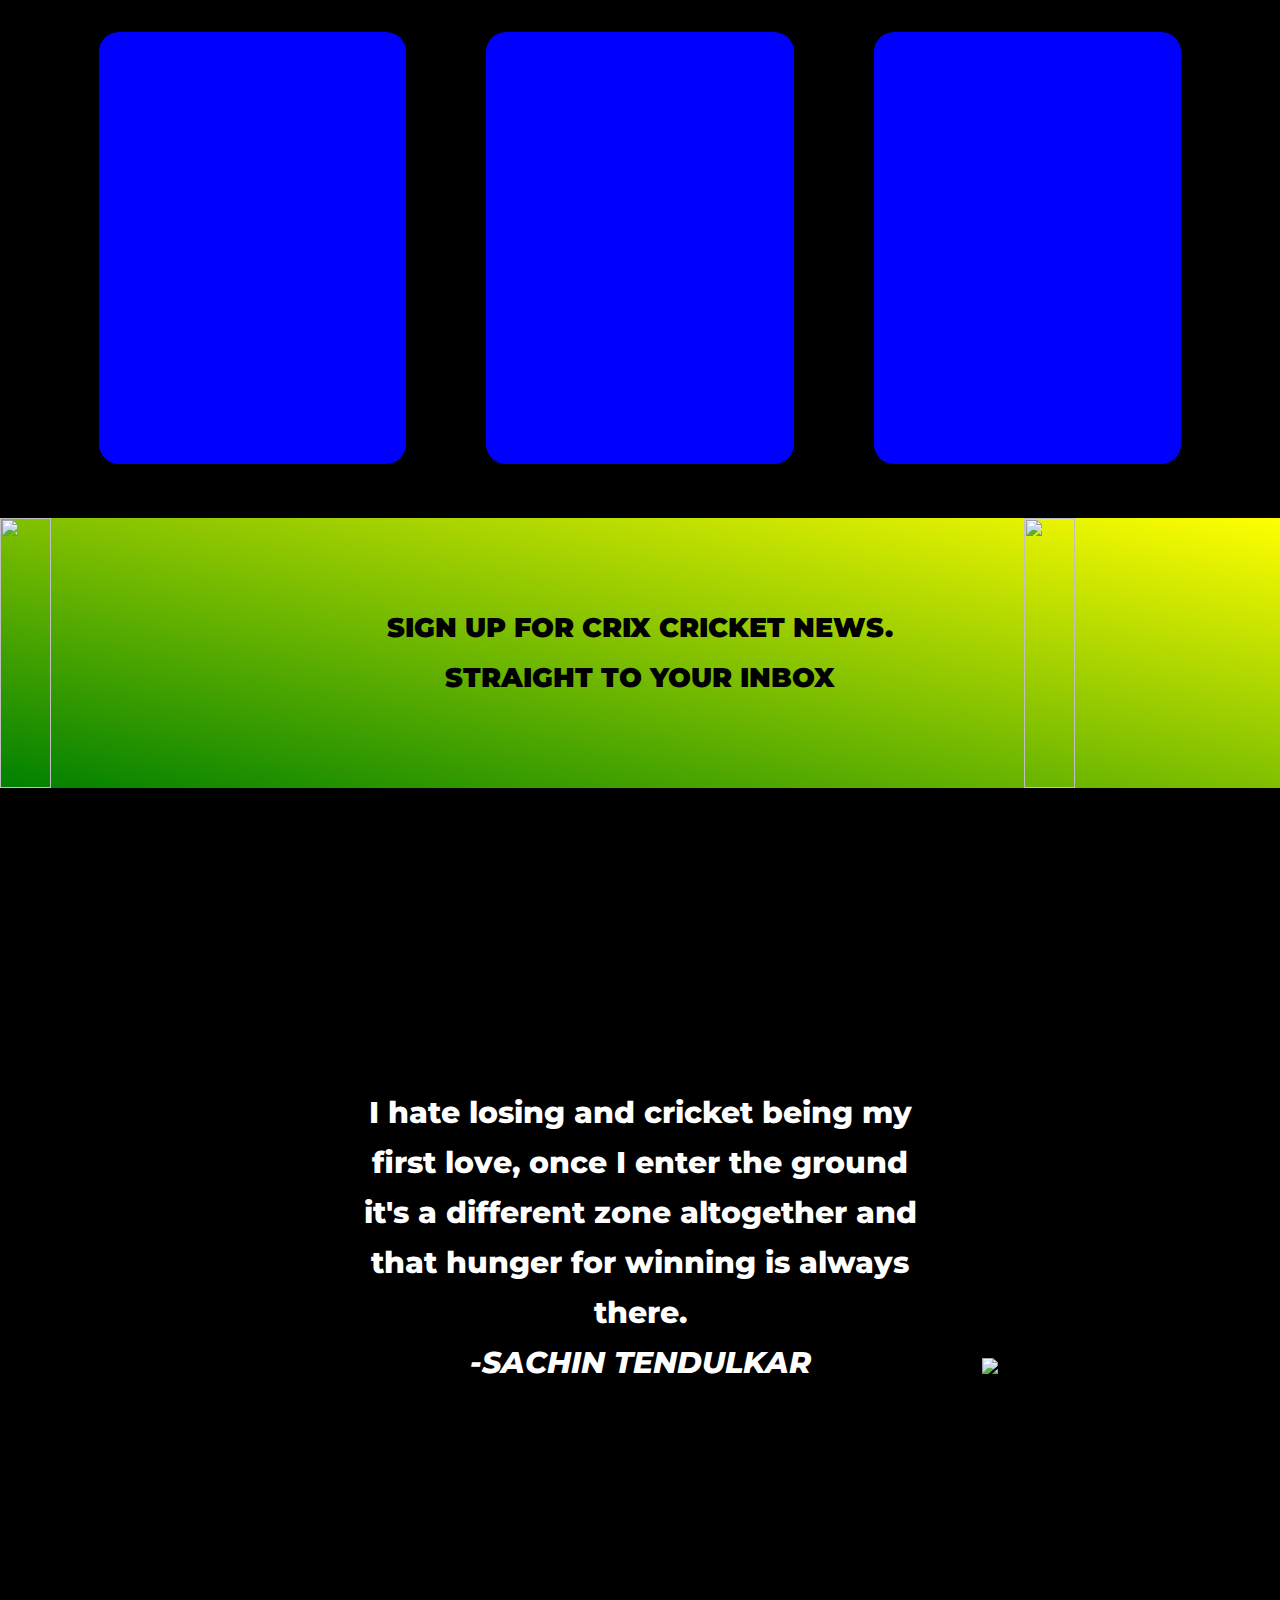
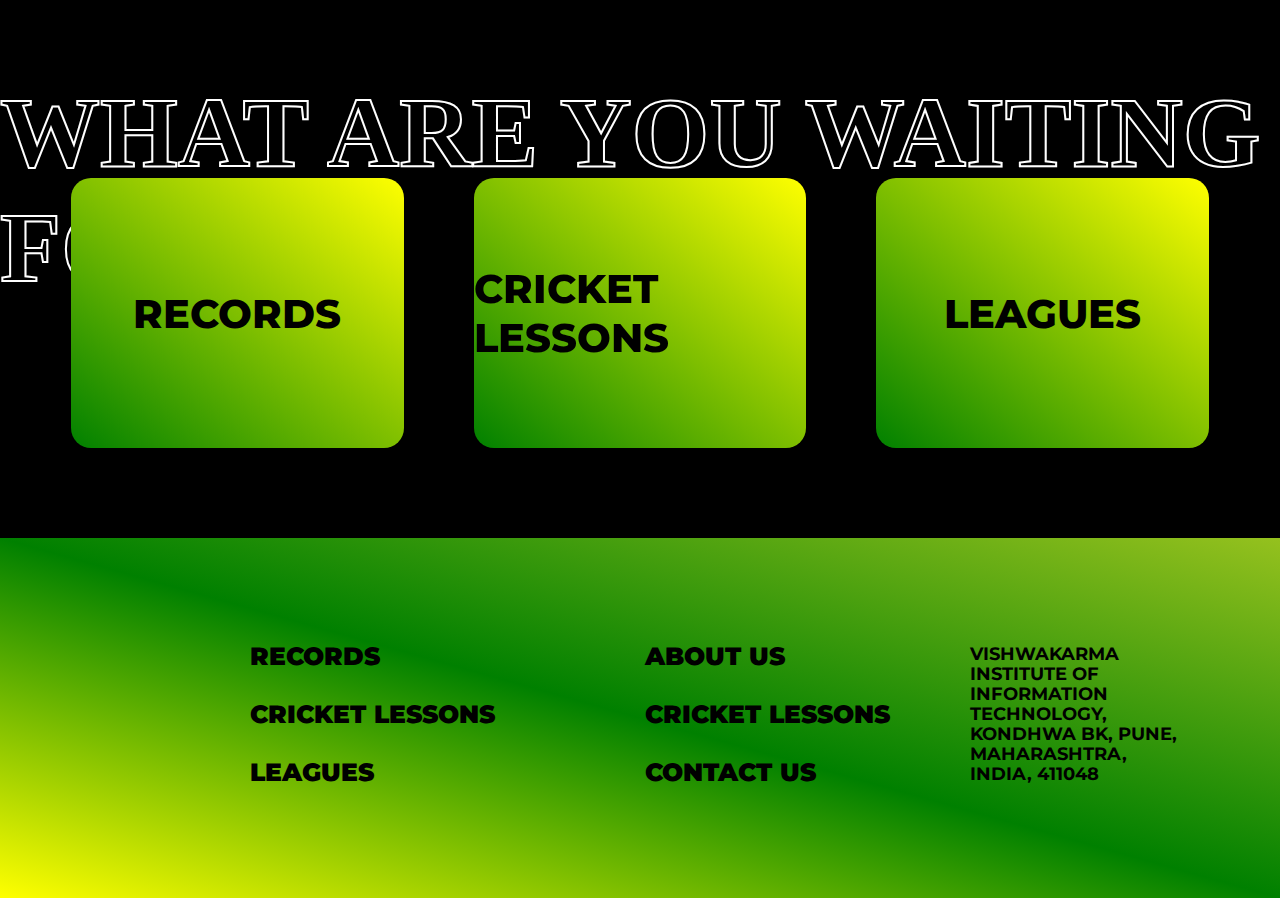
==== commit b2e44d45: "Changes" ====
--- a/index.html
+++ b/index.html
@@ -14,7 +14,7 @@
 
 <body>
     <div id="nav">
-        <img src="Logo.png"
+        <img src="logo.png"
             alt="">
         <h4>RECORDS</h4>
         <h4>CRICKET LESSONS</h4>
@@ -24,7 +24,7 @@
     </div>
     <div id="cursor"></div>
     <div id="cursor-blur"></div>
-    <video src="BG Video.mp4" muted autoplay loop> </video>
+    <video src="video.mp4" muted autoplay loop> </video>
     <div id="main">
         <div id="page1">
             <h1>BAT.BOWL.REPEAT</h1>
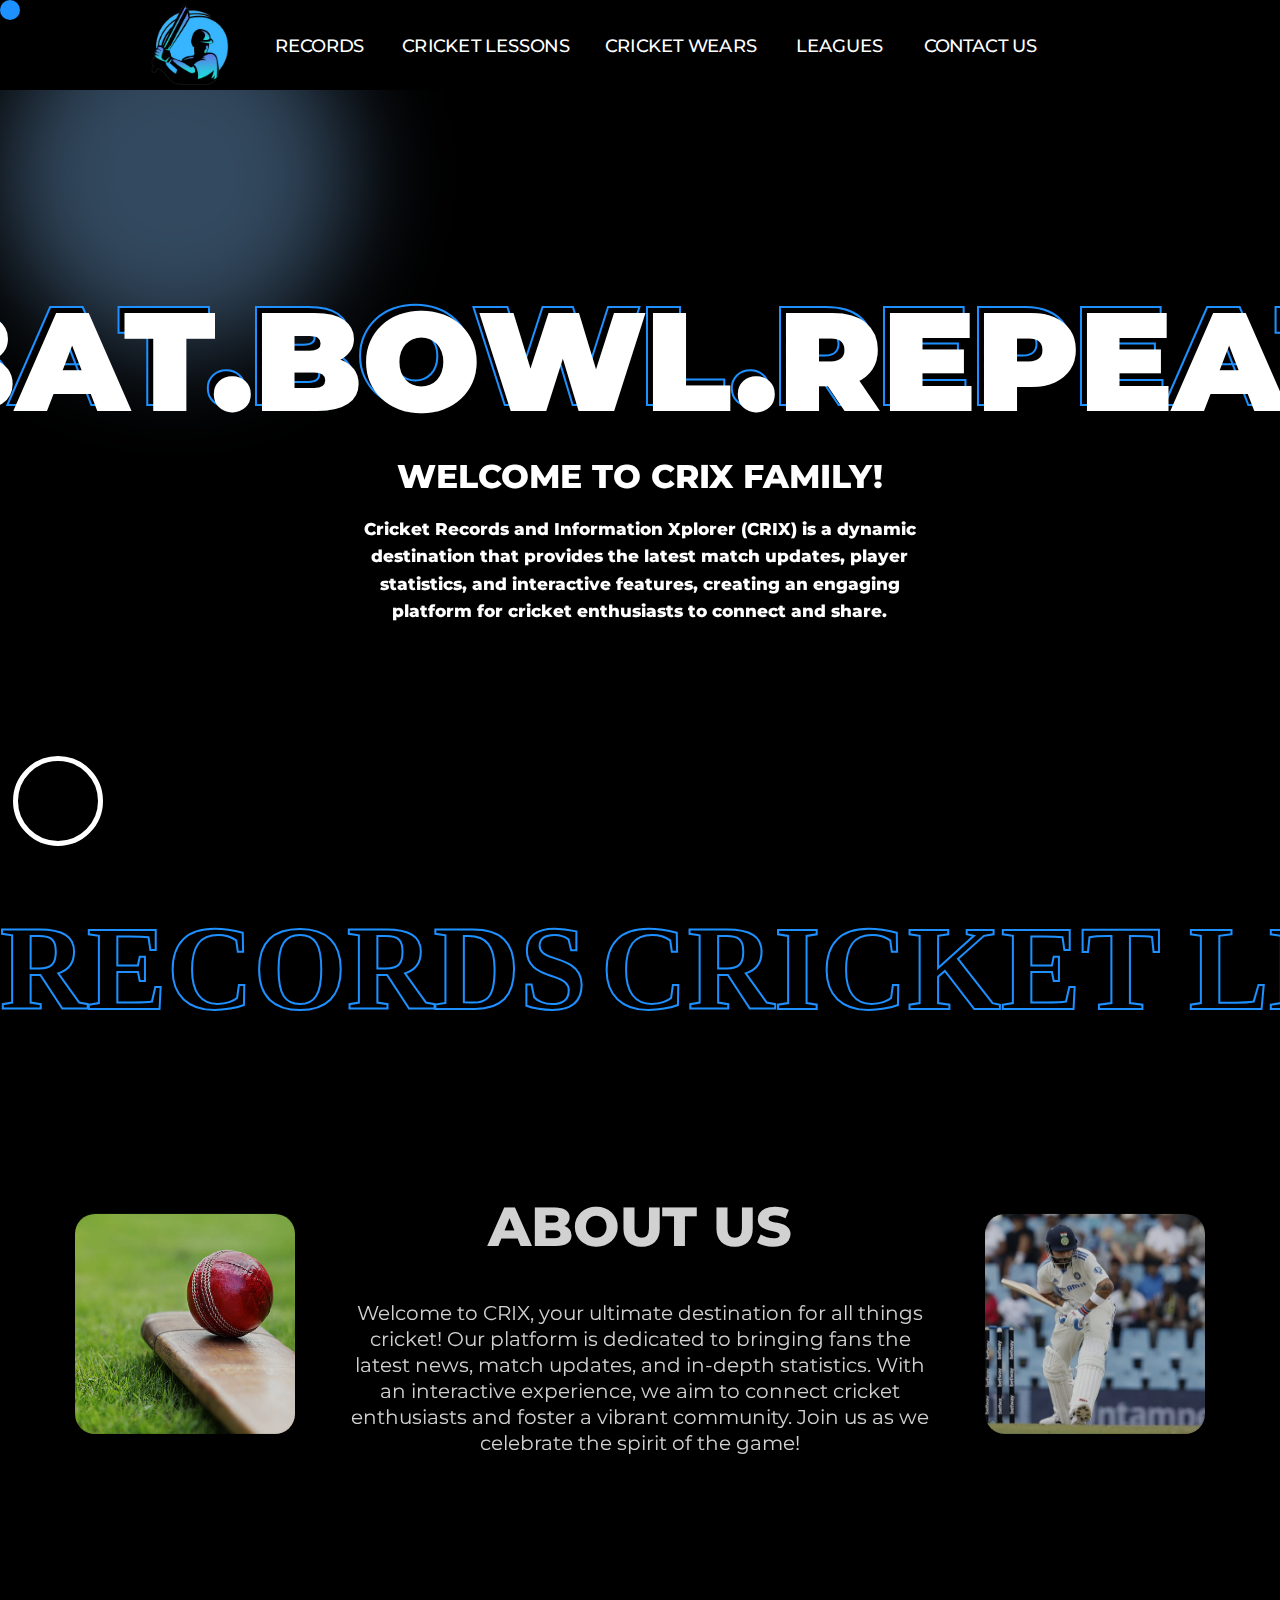
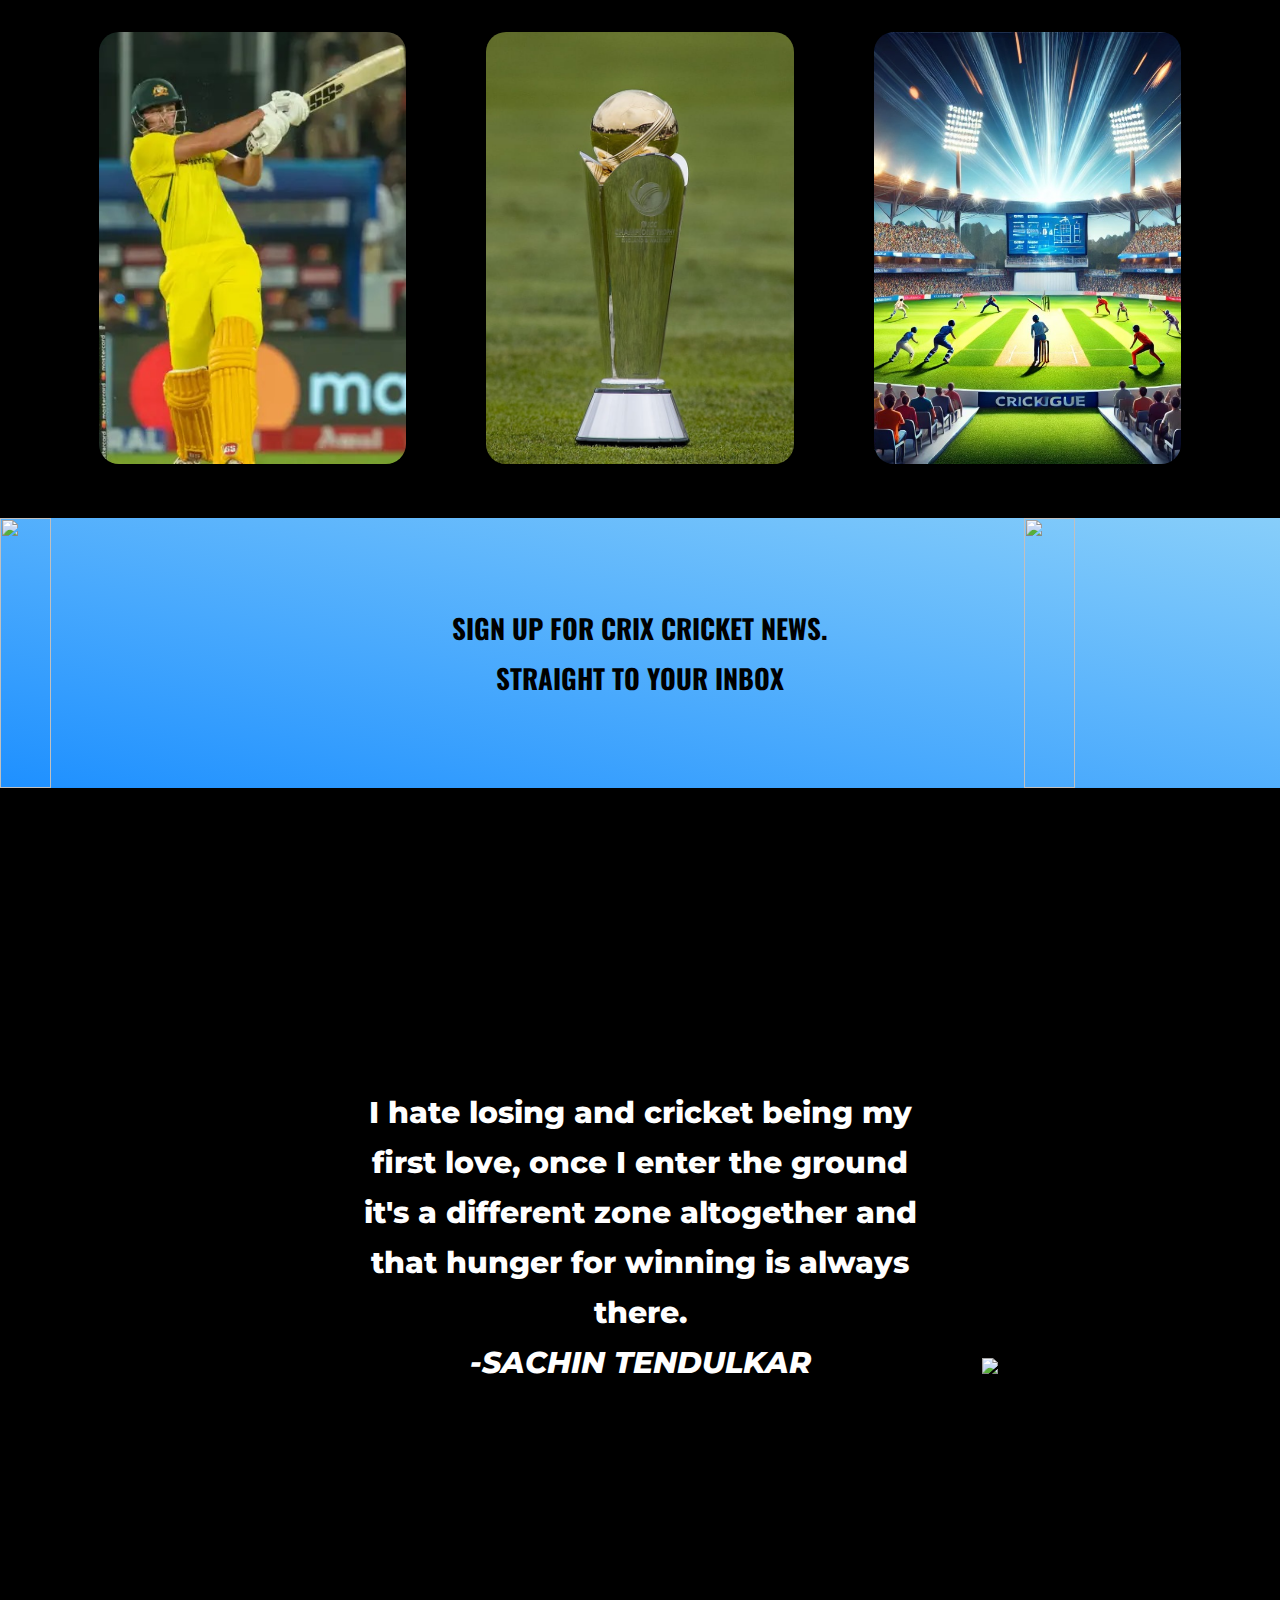
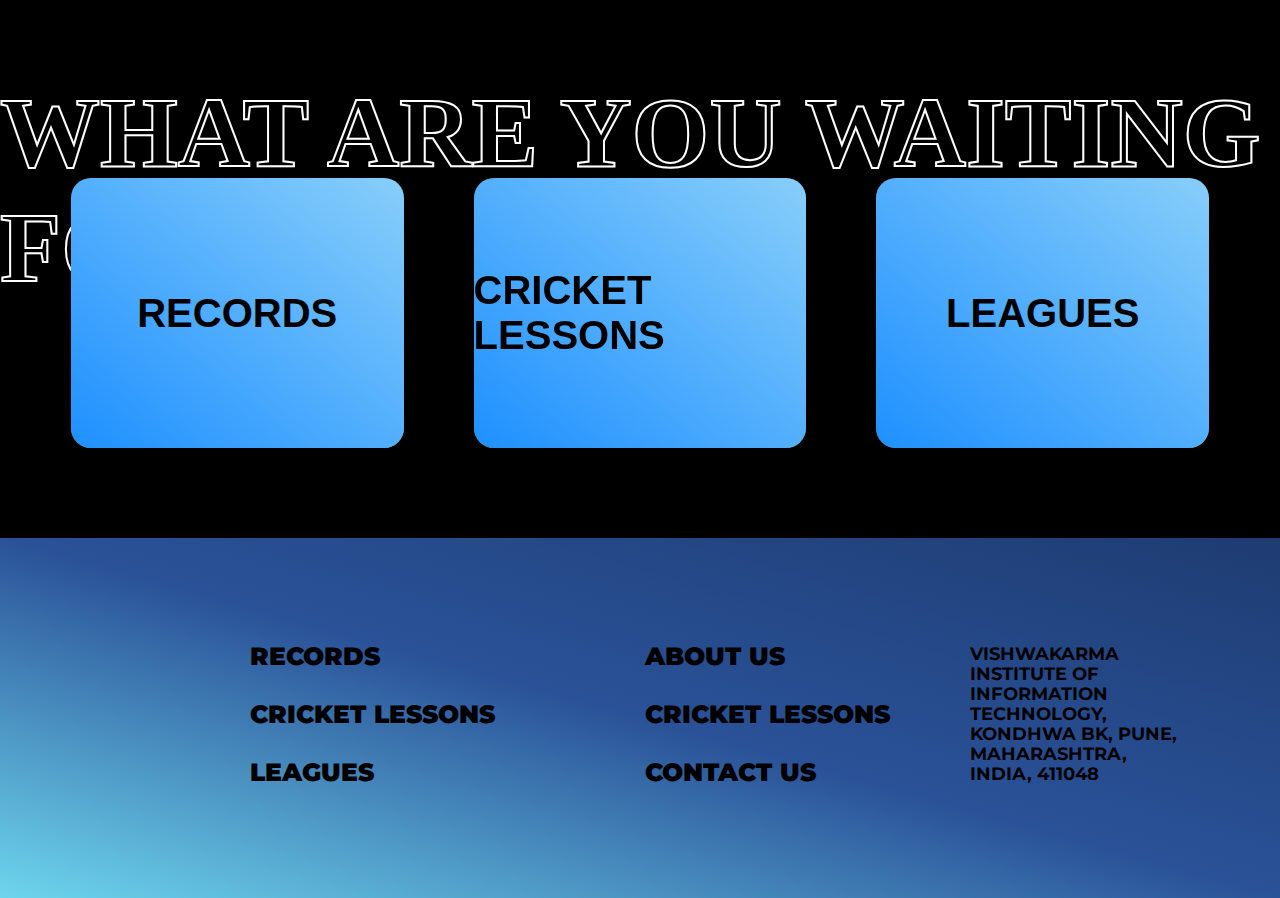
==== commit 5532e90c: "Major Chnages" ====
--- a/index.html
+++ b/index.html
@@ -10,11 +10,13 @@
     <link rel="preconnect" href="https://fonts.gstatic.com" crossorigin>
     <link href="https://fonts.googleapis.com/css2?family=Montserrat:wght@700&display=swap" rel="stylesheet">
     <link rel="stylesheet" href="https://cdnjs.cloudflare.com/ajax/libs/font-awesome/6.5.1/css/all.min.css" integrity="sha512-DTOQO9RWCH3ppGqcWaEA1BIZOC6xxalwEsw9c2QQeAIftl+Vegovlnee1c9QX4TctnWMn13TZye+giMm8e2LwA==" crossorigin="anonymous" referrerpolicy="no-referrer" />
+    <link href="https://fonts.googleapis.com/css2?family=Oswald:wght@400;700&family=Roboto:wght@400;700&display=swap" rel="stylesheet">
+
 </head>
 
 <body>
     <div id="nav">
-        <img src="logo.png"
+        <img src="Logo.png"
             alt="">
         <h4>RECORDS</h4>
         <h4>CRICKET LESSONS</h4>
@@ -56,7 +58,7 @@
 
             </div>
             <div id="about-us">
-                <img src="https://images.unsplash.com/photo-1531415074968-036ba1b575da?q=80&w=2067&auto=format&fit=crop&ixlib=rb-4.0.3&ixid=M3wxMjA3fDB8MHxwaG90by1wYWdlfHx8fGVufDB8fHx8fA%3D%3D"
+                <img src="/images/About Us - 1.jpg"
                     alt="">
 
                 <div id="about-us2">
@@ -65,7 +67,7 @@
                         the latest news, match updates, and in-depth statistics. With an interactive experience, we aim to connect
                          cricket enthusiasts and foster a vibrant community. Join us as we celebrate the spirit of the game!</p>
                 </div>
-                <img src="https://images.unsplash.com/photo-1624193757636-b829dfa06a1b?q=80&w=1896&auto=format&fit=crop&ixlib=rb-4.0.3&ixid=M3wxMjA3fDB8MHxwaG90by1wYWdlfHx8fGVufDB8fHx8fA%3D%3D"
+                <img src="/images/About Us - 2.jpg"
                     alt="">
             </div>
             <div id="cards-container">
@@ -121,15 +123,15 @@
             <h1>WHAT ARE YOU WAITING FOR</h1>
             <div class="elem">
                 <h2>RECORDS</h2>
-                <img src="https://wallpapers.com/images/hd/indian-cricket-player-world-4k-nq2ctc7fwivw40g7.jpg" alt="">
+                <img src="images/Records - Bottom.jpg" alt="">
             </div>
             <div class="elem">
                 <h2>CRICKET LESSONS</h2>
-                <img src="https://images.unsplash.com/photo-1519847944462-d2229b64154d?q=80&w=2074&auto=format&fit=crop&ixlib=rb-4.0.3&ixid=M3wxMjA3fDB8MHxwaG90by1wYWdlfHx8fGVufDB8fHx8fA%3D%3D" alt="">
+                <img src="images/Cricket Lessons - Bottom.jpg" alt="">
             </div>
             <div class="elem">
                 <h2>LEAGUES</h2>
-                <img src="https://assets.gqindia.com/photos/5ce3a36ca24632705678783d/4:3/w_1440,h_1080,c_limit/World-Cup-top-image.jpg" alt="">
+                <img src="images/Leagues - Bottom.jpg" alt="">
             </div>
         </div>
         <div id="footer">
--- a/style.css
+++ b/style.css
@@ -15,7 +15,7 @@
 #cursor{
     height: 20px;
     width: 20px;
-    background-color: #95C11E;
+    background-color: #1E90FF;
     border-radius: 50%;
     position: fixed;
     z-index: 99;
@@ -24,7 +24,7 @@
 #cursor-blur{
     height: 350px;
     width: 350px;
-    background-color: #96c11e3c;
+    background-color: #7fb7ee66;
     border-radius: 50%;
     position: fixed;
     filter: blur(50px);
@@ -98,7 +98,7 @@
     color: black;
     top: -6px;
     left: -6px;
-    -webkit-text-stroke: 2px #95C11E;
+    -webkit-text-stroke: 2px #1E90FF;
     z-index: -1;
 }
 
@@ -109,9 +109,11 @@
     margin-bottom: 20px;
 }
 #page1 p{
+    font-family: 'Montserrat', sans-serif;
     font-size: 17px;
-    font-weight: 500;
+    font-weight: 800;
     width: 45.3%;
+    line-height: 1.6; 
 }
 
 
@@ -138,7 +140,7 @@
 
 #page1 #arrow:hover{
     scale: 0.5;
-    background-color: #95C11E;
+    background-color: #1E90FF;;
 
 }
 
@@ -179,11 +181,11 @@
     margin-right: 10px;
     transition: all linear 0.5s;
     color: transparent;
-    -webkit-text-stroke: 2px #95C11E;
+    -webkit-text-stroke: 2px #1E90FF;
 }
 
 #scroller h4:hover{
-    color: #95C11E;
+    color: #1E90FF;
 }
 
 @keyframes scroll {
@@ -227,6 +229,7 @@
 }
 
 #about-us2 p{
+    font-family: 'Montserrat', sans-serif;
     font-size: 20px;
     line-height: 26px;
 }
@@ -255,22 +258,22 @@
 }
 
 #card1{
-    background-image: url(https://images.unsplash.com/photo-1603722039047-bc9997bfa963?q=80&w=2070&auto=format&fit=crop&ixlib=rb-4.0.3&ixid=M3wxMjA3fDB8MHxwaG90by1wYWdlfHx8fGVufDB8fHx8fA%3D%3D);
+    background-image: url(images/Records\ -\ Top.jpg);
 
 }
 
 #card2{
-    background-image: url(https://images.unsplash.com/photo-1580831800257-f83135932664?q=80&w=1960&auto=format&fit=crop&ixlib=rb-4.0.3&ixid=M3wxMjA3fDB8MHxwaG90by1wYWdlfHx8fGVufDB8fHx8fA%3D%3D);
+    background-image: url(images/Cricket\ Lessons\ -\ Top.jpg);
 }
 
 #card3{
-    background-image: url(https://wallpapers.com/images/featured/indian-cricket-g8wl4uwm62bu7830.jpg);
+    background-image: url(images/Leagues\ -\ Top.jpg);
 }
 
 .overlay{
     height: 100%;
     width: 100%;
-    background-color: #95C11E;
+    background-color: #1E90FF;
     padding: 30px;
     padding-top: 90px;
     opacity: 0;
@@ -279,6 +282,7 @@
 }
 
 .overlay h4{
+    font-family: 'Oswald', sans-serif;
     color: #000;
     font-size: 30px;
     text-transform: uppercase;
@@ -288,8 +292,14 @@
 }
 
 .overlay p{
-    color: #000;
-    font-size: 15px;
+   
+    font-family: 'Lora', serif; 
+    font-size: 20px; 
+    font-weight: 400;
+    line-height: 1.8; 
+    color: #000;
+    
+    
 }
 
 .card:hover .overlay{
@@ -305,10 +315,11 @@
     display: flex;
     align-items: center;
     justify-content: space-between;
-    background: linear-gradient(to left bottom , yellow,green);
+    background: linear-gradient(to left bottom ,  #87CEFA , #1E90FF);
 }
 
 #green-div h4{
+    font-family: 'Oswald', sans-serif;
     width: 50%;
     color: #000;
     font-size: 27px; 
@@ -335,6 +346,7 @@
 }
 
 #page3>p{
+    font-family: 'Montserrat', sans-serif;
     font-size: 30px;
     font-weight: 800;
     width: 45%;
@@ -362,7 +374,7 @@
 #page4{
     height: 50vh;
     width: 100%;
-  position: relative;
+   position: relative;
     display: flex;
     align-items: center;
     justify-content: center;
@@ -379,9 +391,10 @@
 }
 
 .elem h2{
-    height: 100%;
-    width: 100%;
-    background: linear-gradient(to left bottom, yellow, green);
+    font-family: 'Bebas Neue', sans-serif;
+    height: 100%;
+    width: 100%;
+    background: linear-gradient(to left bottom, #87CEFA , #1E90FF);
     display: flex;
     align-items: center;
     justify-content: center;
@@ -420,10 +433,11 @@
     -webkit-text-stroke: 2px white;
 }
 
-#footer{
+
+#footer {
     height: 40vh;
     width: 100%;
-    background: linear-gradient(to left bottom,#95C11E, green, yellow);
+    background: linear-gradient(to left bottom, #1e3c72, #2a5298, #6dd5ed); /* Blue theme gradient */
     position: relative;
     display: flex;
     justify-content: flex-start;
@@ -431,6 +445,7 @@
     gap: 150px;
     padding: 0 100px;
 }
+
 
 #footer>img{
     position: absolute;
@@ -497,3 +512,7 @@
     color: #95C11E;
 }
 
+
+
+ 
+
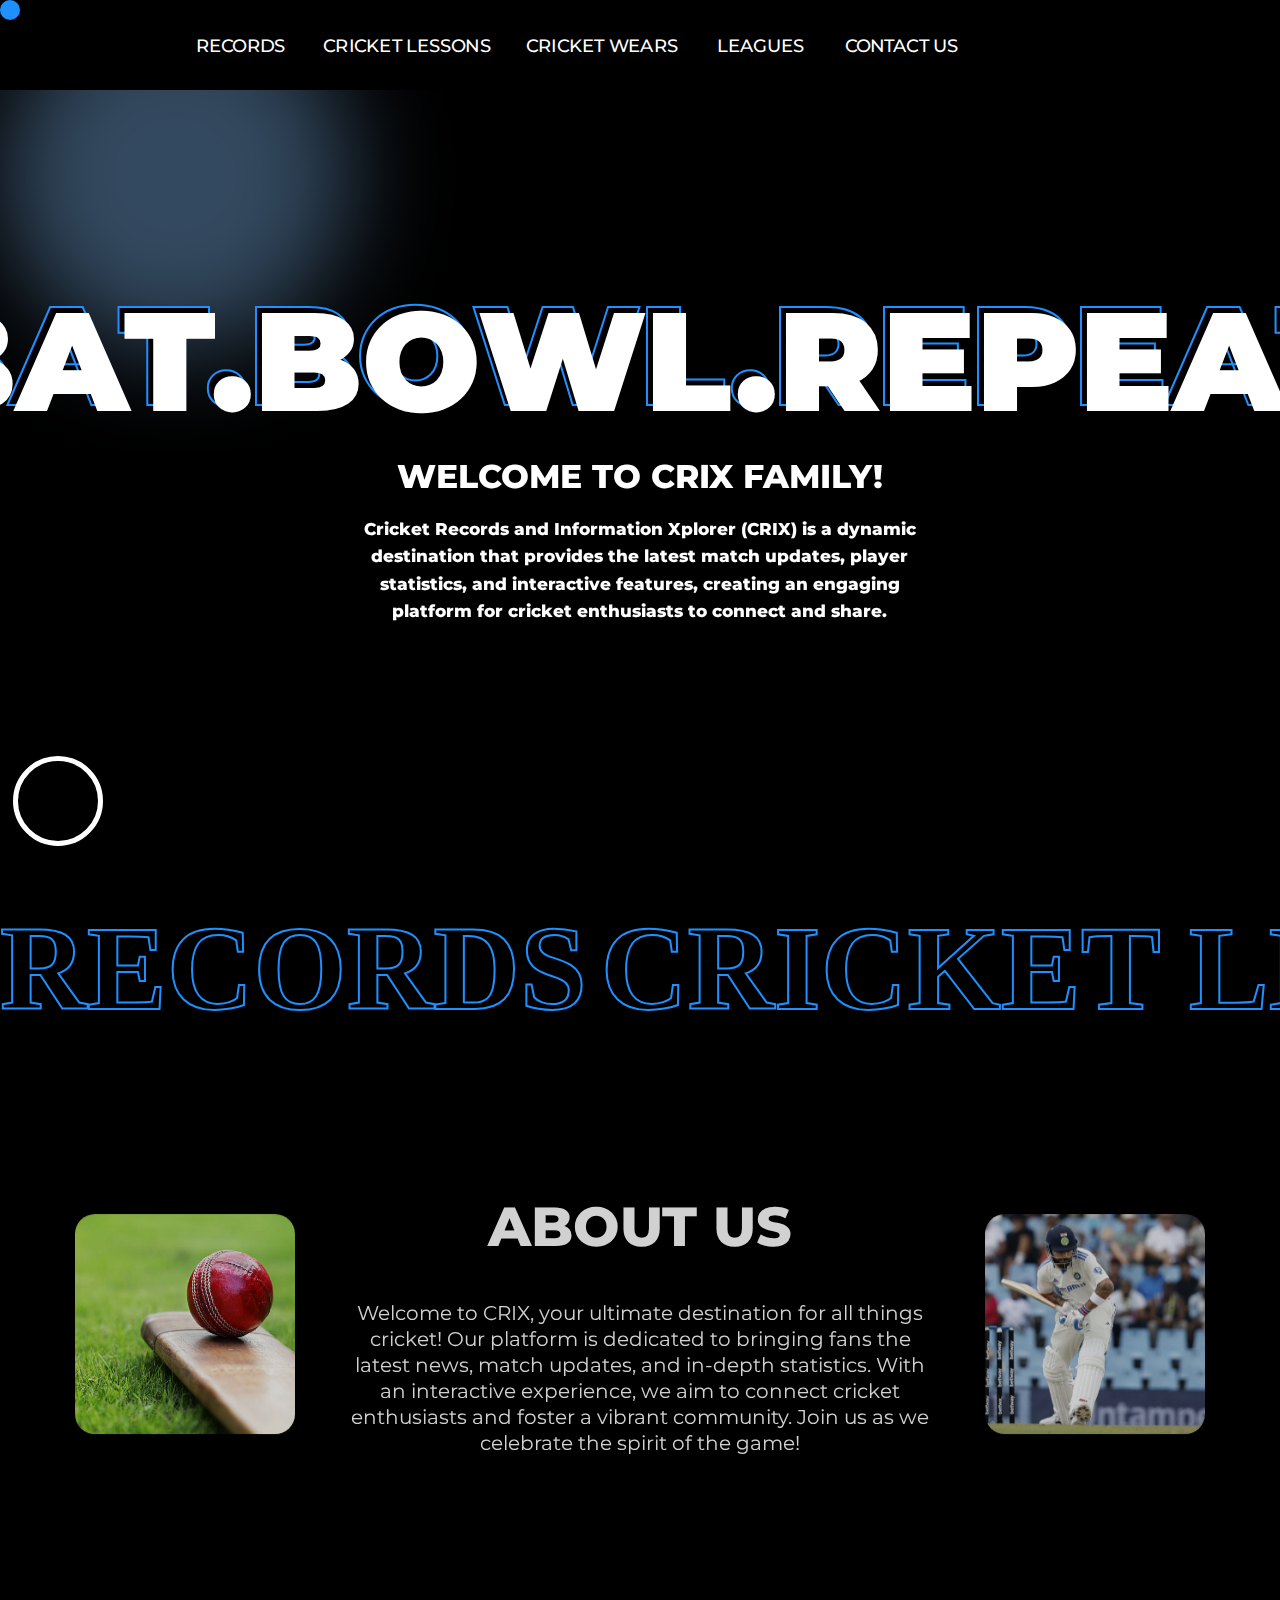
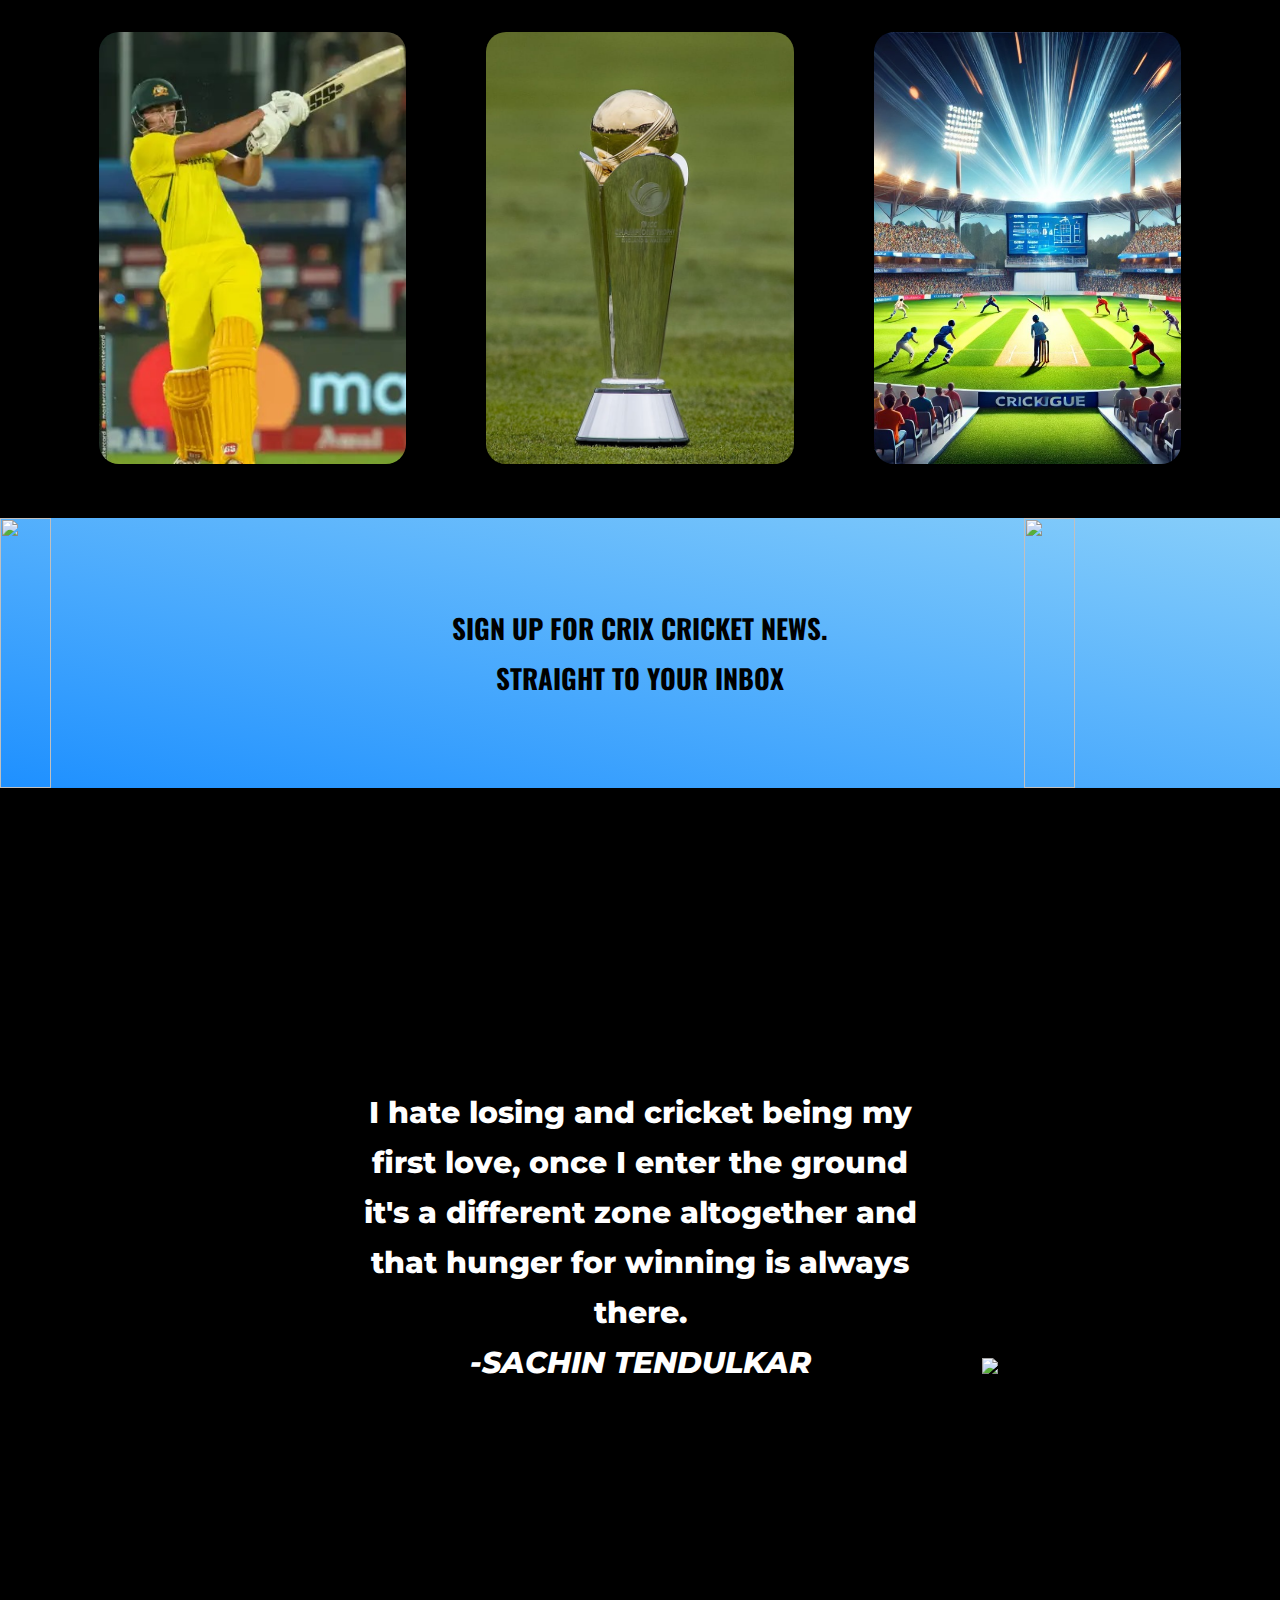
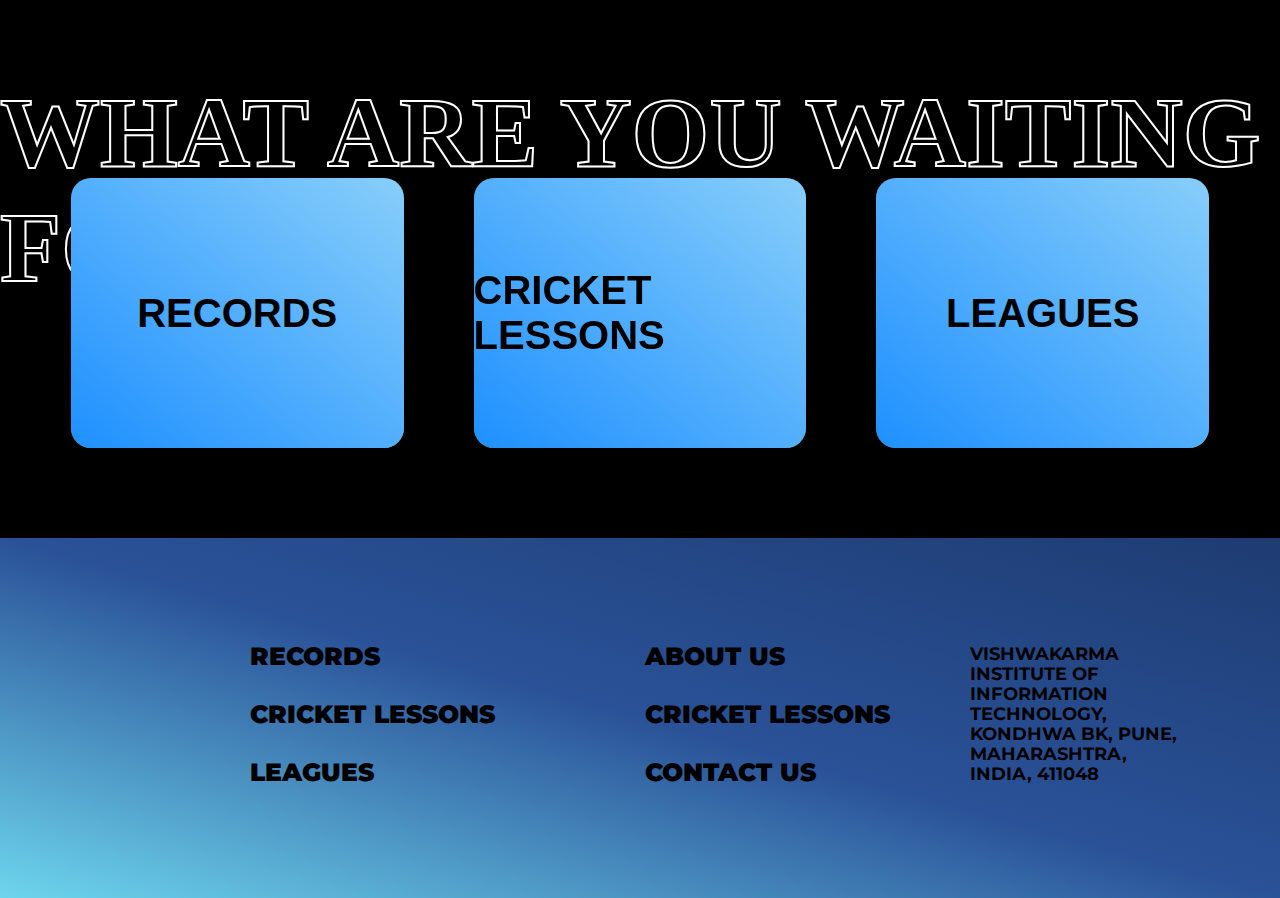
==== commit d0a7f436: "Merge branch 'main' of https://github.com/aadesh-04/Cricket_Theme_Website" ====
--- a/index.html
+++ b/index.html
@@ -16,7 +16,7 @@
 
 <body>
     <div id="nav">
-        <img src="Logo.png"
+        <img src="logo.png"
             alt="">
         <h4>RECORDS</h4>
         <h4>CRICKET LESSONS</h4>
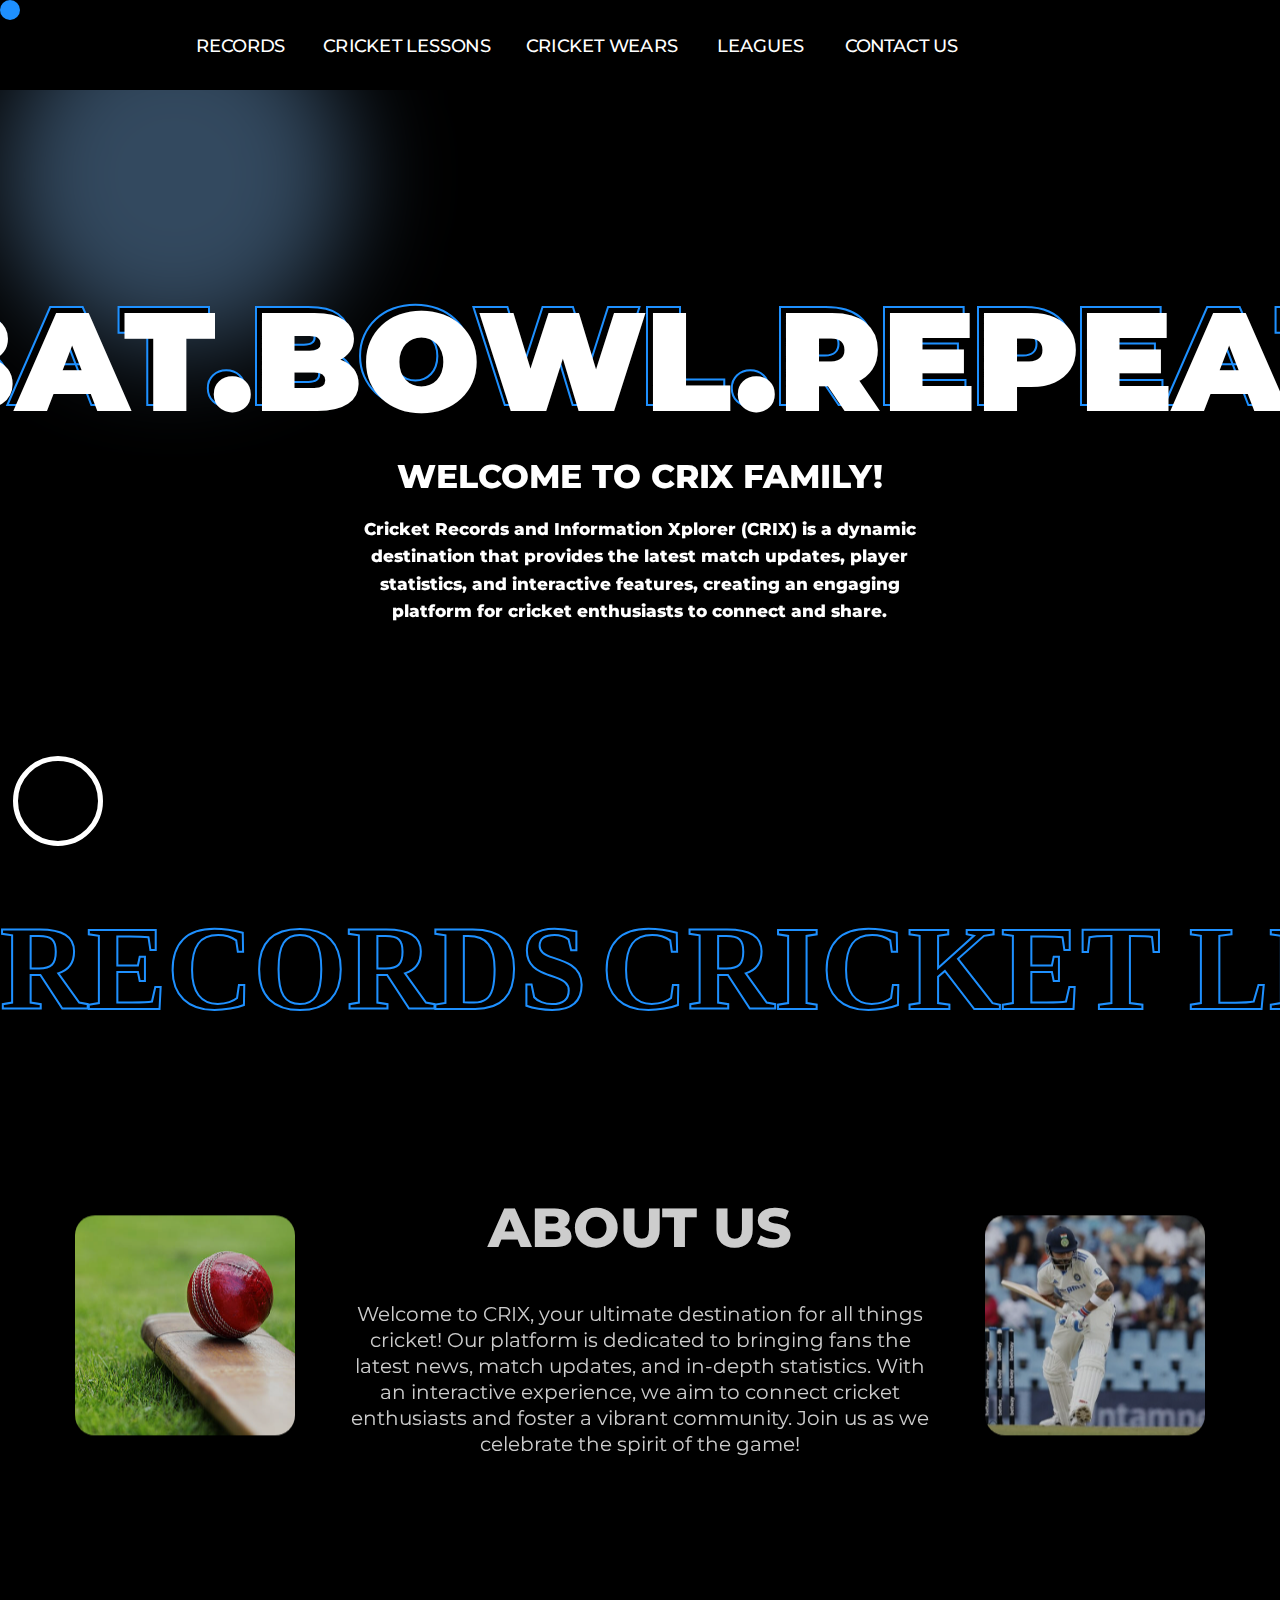
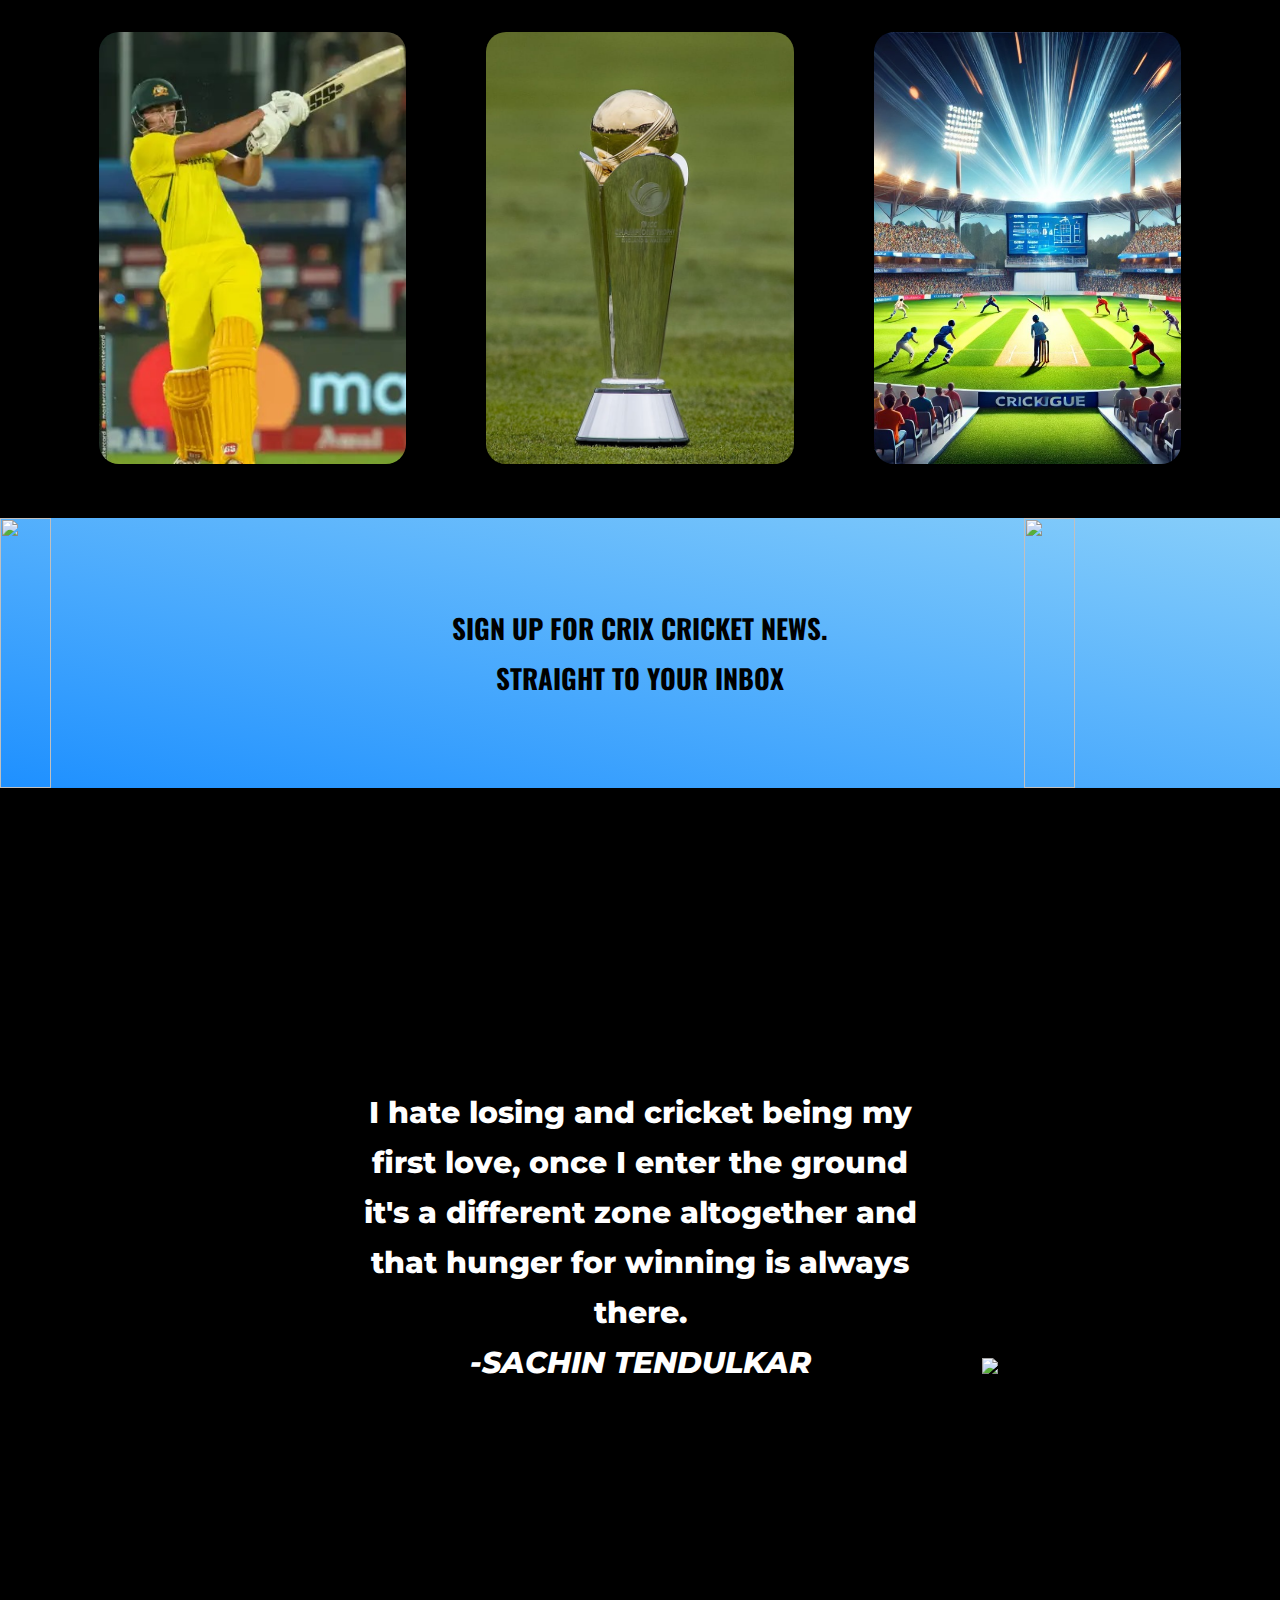
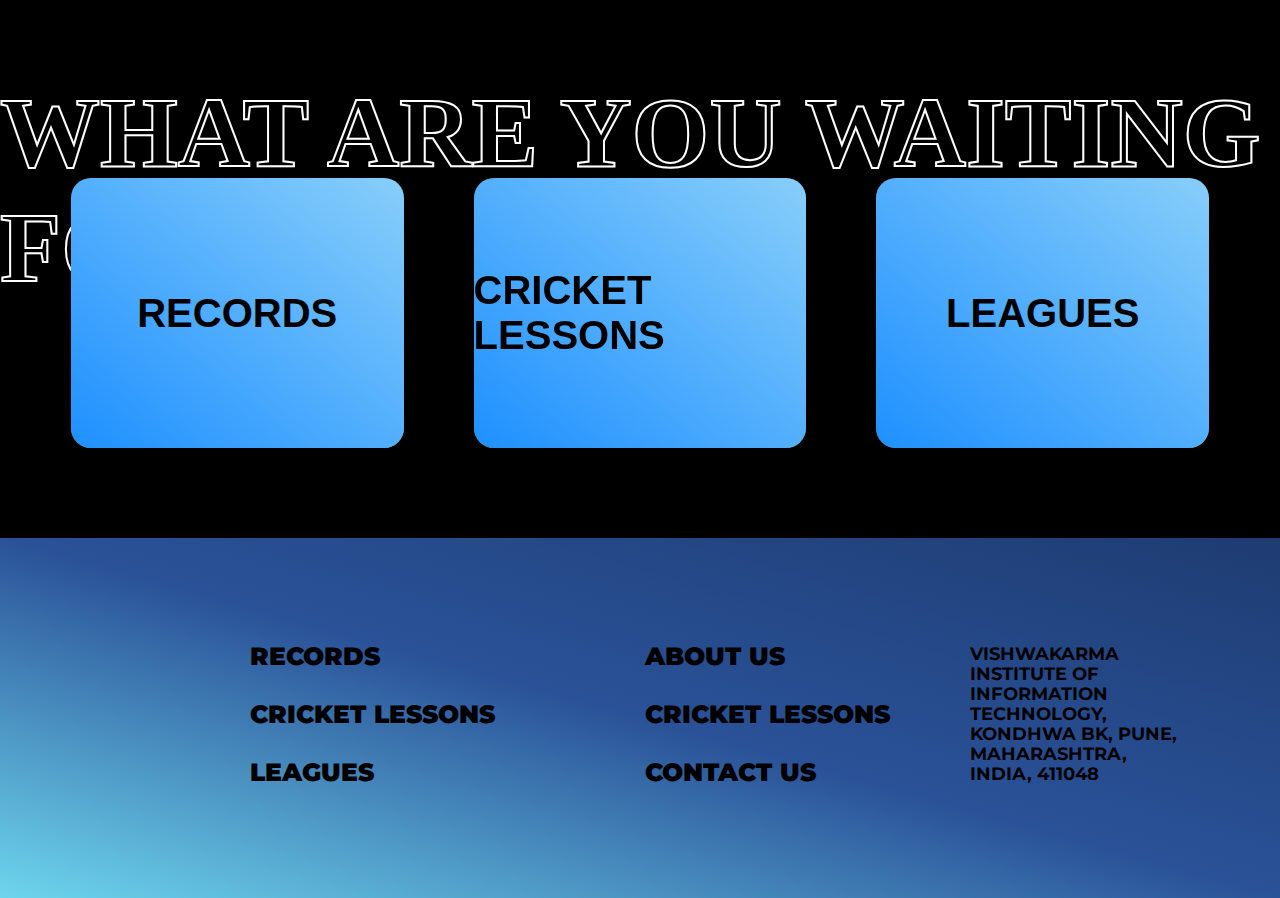
==== commit 032992c1: "Images" ====
--- a/index.html
+++ b/index.html
@@ -58,7 +58,7 @@
 
             </div>
             <div id="about-us">
-                <img src="/images/About Us - 1.jpg"
+                <img src="About Us - 1.jpg"
                     alt="">
 
                 <div id="about-us2">
@@ -67,7 +67,7 @@
                         the latest news, match updates, and in-depth statistics. With an interactive experience, we aim to connect
                          cricket enthusiasts and foster a vibrant community. Join us as we celebrate the spirit of the game!</p>
                 </div>
-                <img src="/images/About Us - 2.jpg"
+                <img src="About Us - 2.jpg"
                     alt="">
             </div>
             <div id="cards-container">
@@ -123,15 +123,15 @@
             <h1>WHAT ARE YOU WAITING FOR</h1>
             <div class="elem">
                 <h2>RECORDS</h2>
-                <img src="images/Records - Bottom.jpg" alt="">
+                <img src="Records - Bottom.jpg" alt="">
             </div>
             <div class="elem">
                 <h2>CRICKET LESSONS</h2>
-                <img src="images/Cricket Lessons - Bottom.jpg" alt="">
+                <img src="Cricket Lessons - Bottom.jpg" alt="">
             </div>
             <div class="elem">
                 <h2>LEAGUES</h2>
-                <img src="images/Leagues - Bottom.jpg" alt="">
+                <img src="Leagues - Bottom.jpg" alt="">
             </div>
         </div>
         <div id="footer">
--- a/style.css
+++ b/style.css
@@ -258,16 +258,16 @@
 }
 
 #card1{
-    background-image: url(images/Records\ -\ Top.jpg);
+    background-image: url(Records\ -\ Top.jpg);
 
 }
 
 #card2{
-    background-image: url(images/Cricket\ Lessons\ -\ Top.jpg);
+    background-image: url(Cricket\ Lessons\ -\ Top.jpg);
 }
 
 #card3{
-    background-image: url(images/Leagues\ -\ Top.jpg);
+    background-image: url(Leagues\ -\ Top.jpg);
 }
 
 .overlay{
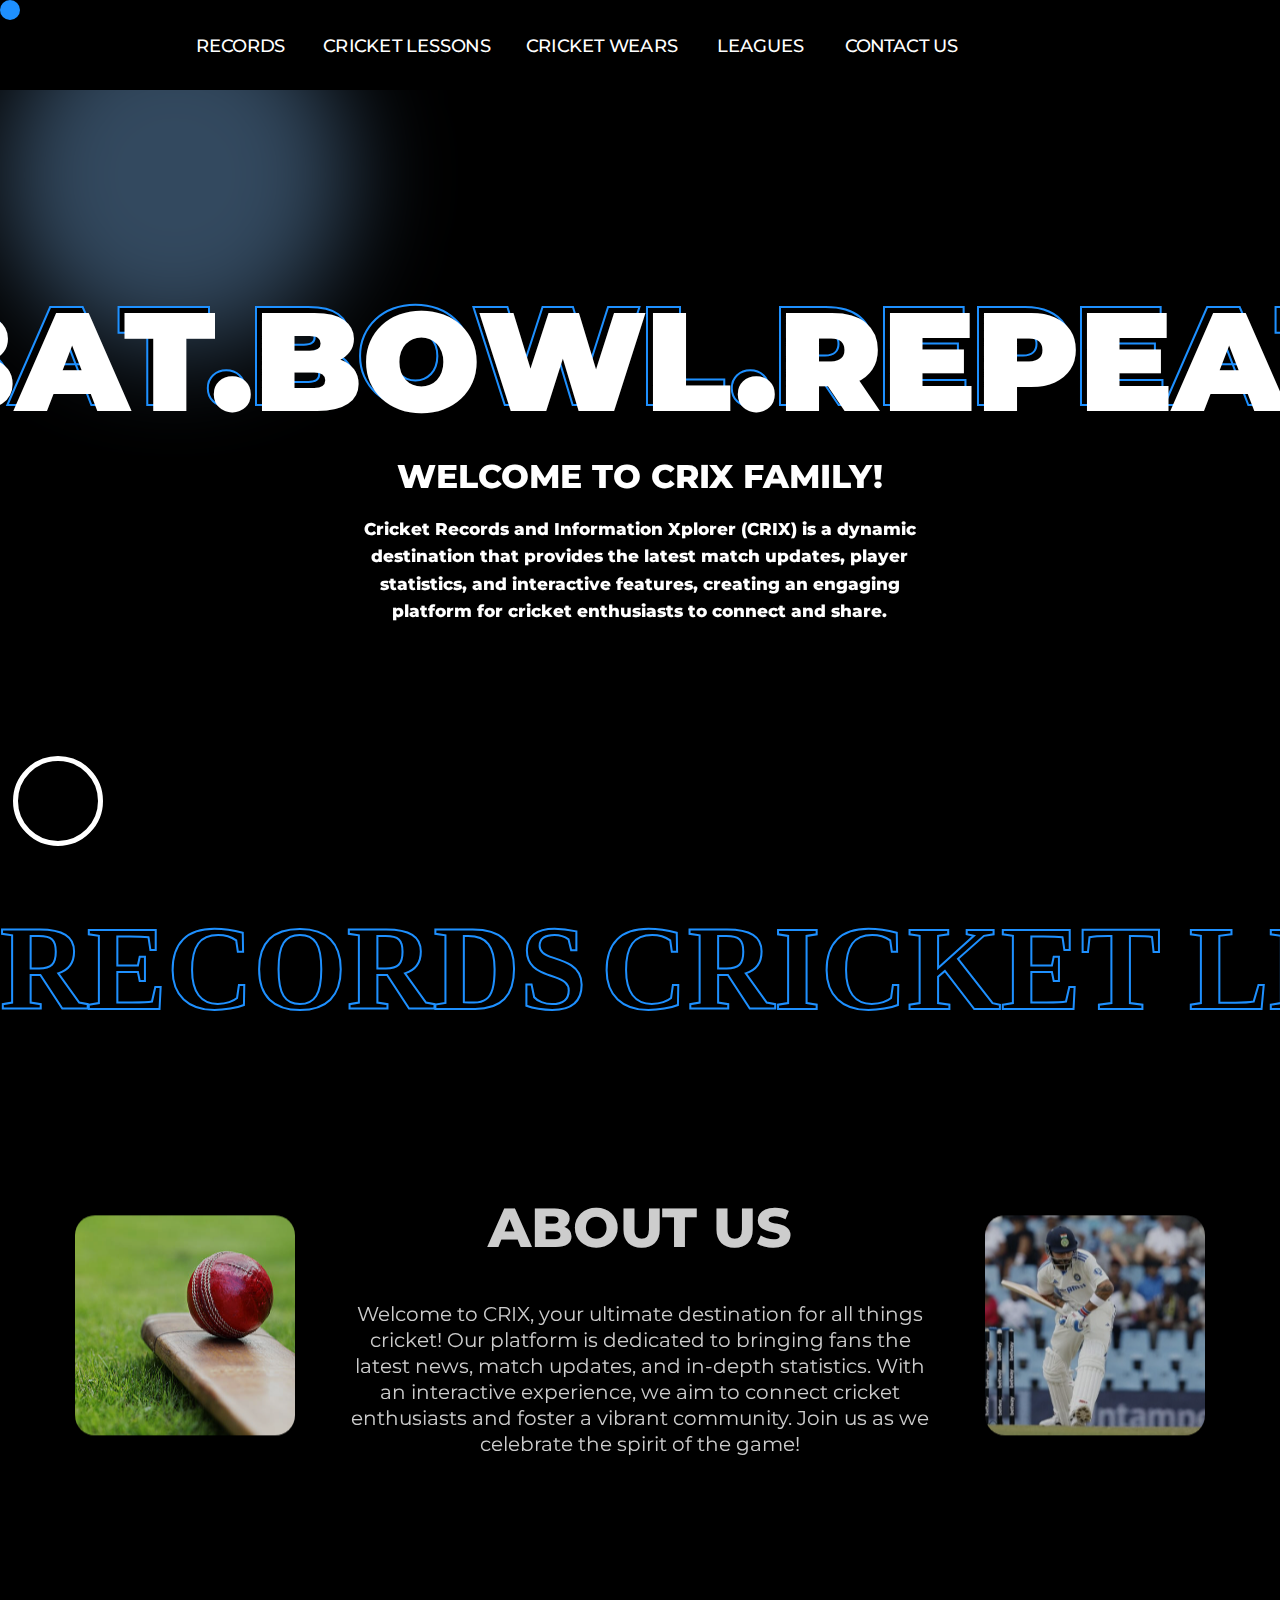
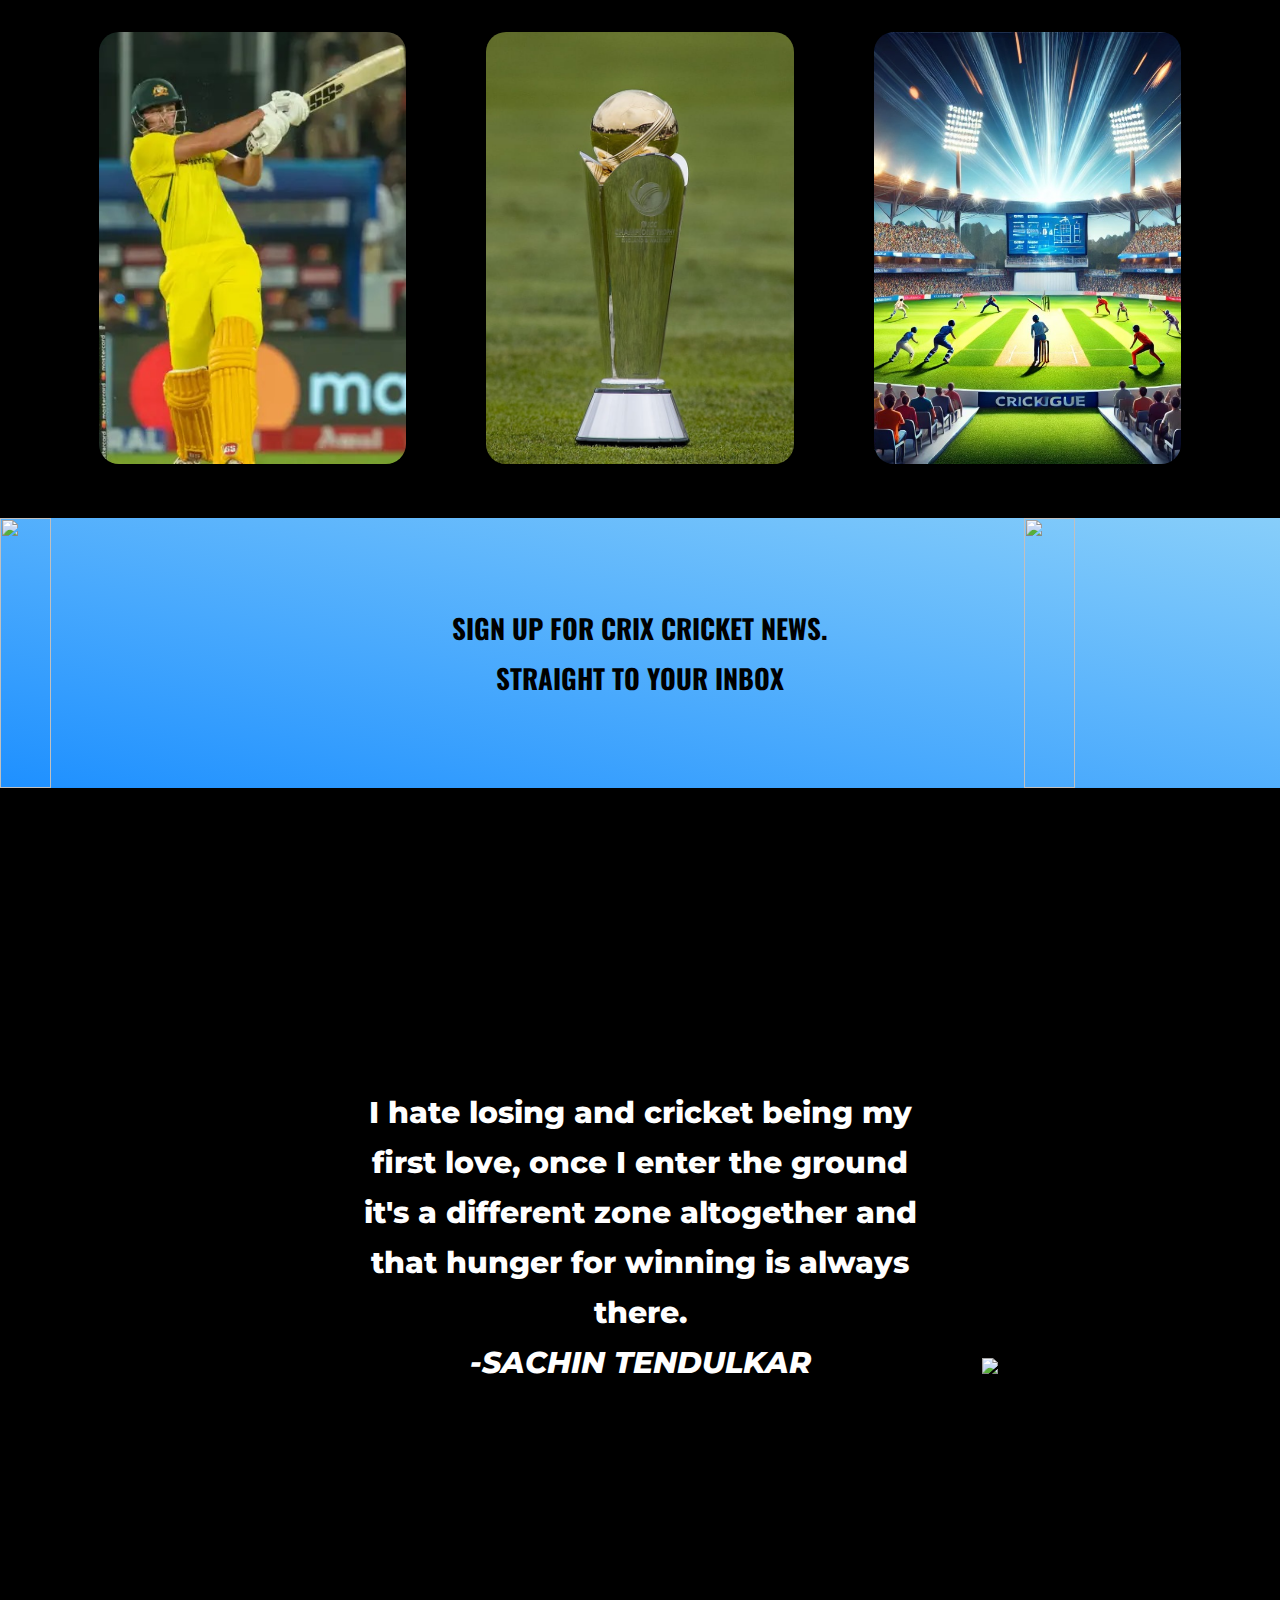
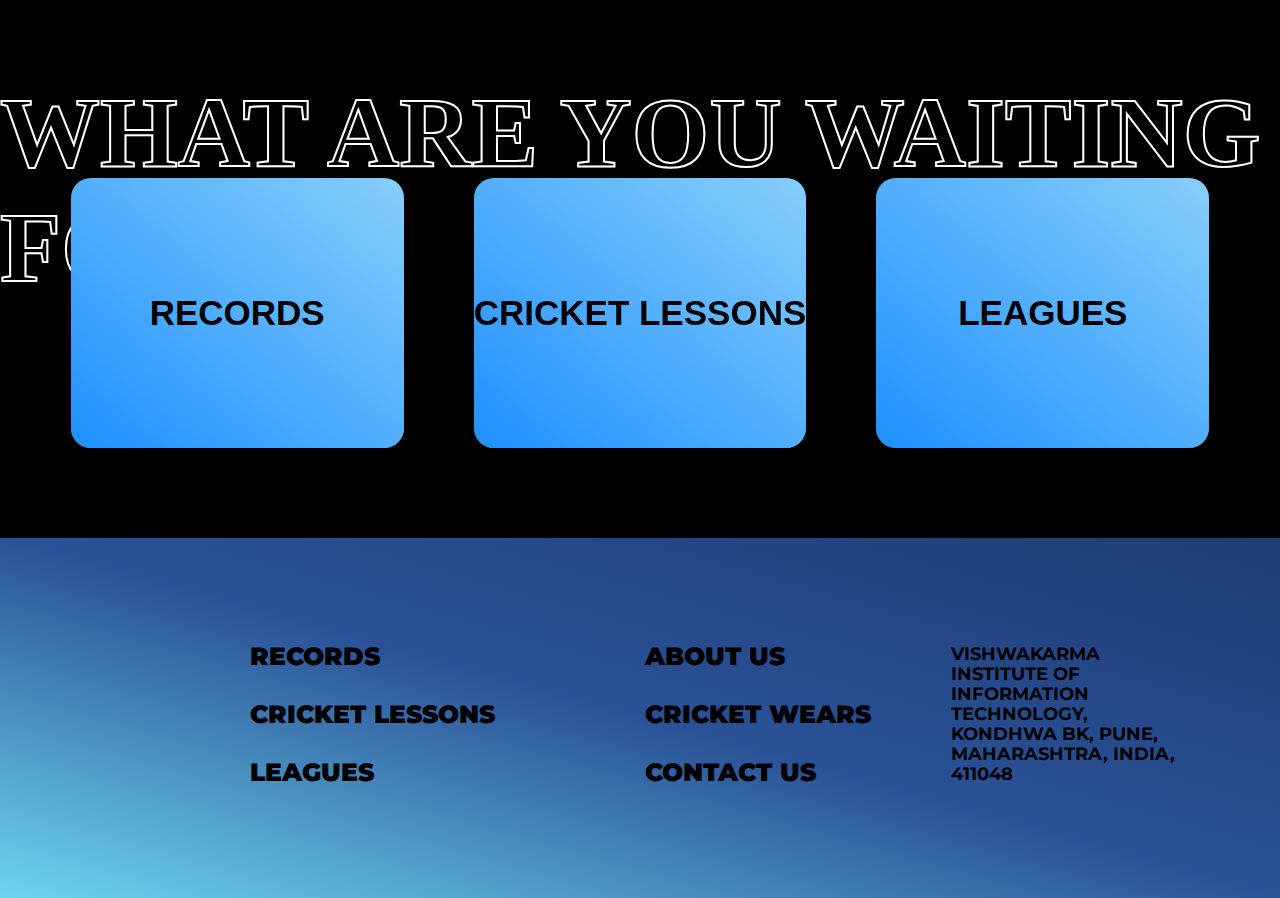
==== commit d6ad16f3: "Bugs" ====
--- a/index.html
+++ b/index.html
@@ -146,7 +146,7 @@
             </div>
             <div id="f3">
                 <h3>ABOUT US</h3>
-                <h3>CRICKET LESSONS</h3>
+                <h3>CRICKET WEARS</h3>
                 <h3>CONTACT US</h3>
             </div>
             <div id="f4">
--- a/style.css
+++ b/style.css
@@ -31,7 +31,6 @@
     z-index: 9;
 }
 
-
 #nav{
     height: 145px;
     width: 100%;
@@ -116,7 +115,6 @@
     line-height: 1.6; 
 }
 
-
 #page1 #arrow{
 
     height: 90px;
@@ -171,7 +169,6 @@
     animation-timing-function: linear;
     animation-iteration-count: infinite;
 }
-
 
 #scroller h4{
     display: inline-block;
@@ -198,7 +195,6 @@
     
 }
 
-
 #about-us{
     height: 60vh;
     width: 100%;
@@ -233,7 +229,6 @@
     font-size: 20px;
     line-height: 26px;
 }
-
 
 #cards-container{
     height: 60vh;
@@ -398,7 +393,7 @@
     display: flex;
     align-items: center;
     justify-content: center;
-    font-size: 40px;
+    font-size: 35px;
     color: #000;
     font-weight: 800;
     position: absolute;
@@ -433,7 +428,6 @@
     -webkit-text-stroke: 2px white;
 }
 
-
 #footer {
     height: 40vh;
     width: 100%;
@@ -445,7 +439,6 @@
     gap: 150px;
     padding: 0 100px;
 }
-
 
 #footer>img{
     position: absolute;
@@ -472,7 +465,7 @@
     font-weight: 900;
     margin-bottom:8px ;
     line-height: 50px;
-text-decoration: none; 
+    text-decoration: none;
   display: inline-block;
   transition: text-decoration 0.2s ease-in-out;
 }
@@ -493,9 +486,6 @@
     
 }
 
-
-
-
 #f4 h4{
     font-size: 18px;
     text-transform: uppercase;
@@ -511,8 +501,3 @@
     background-color: white;
     color: #95C11E;
 }
-
-
-
- 
-
